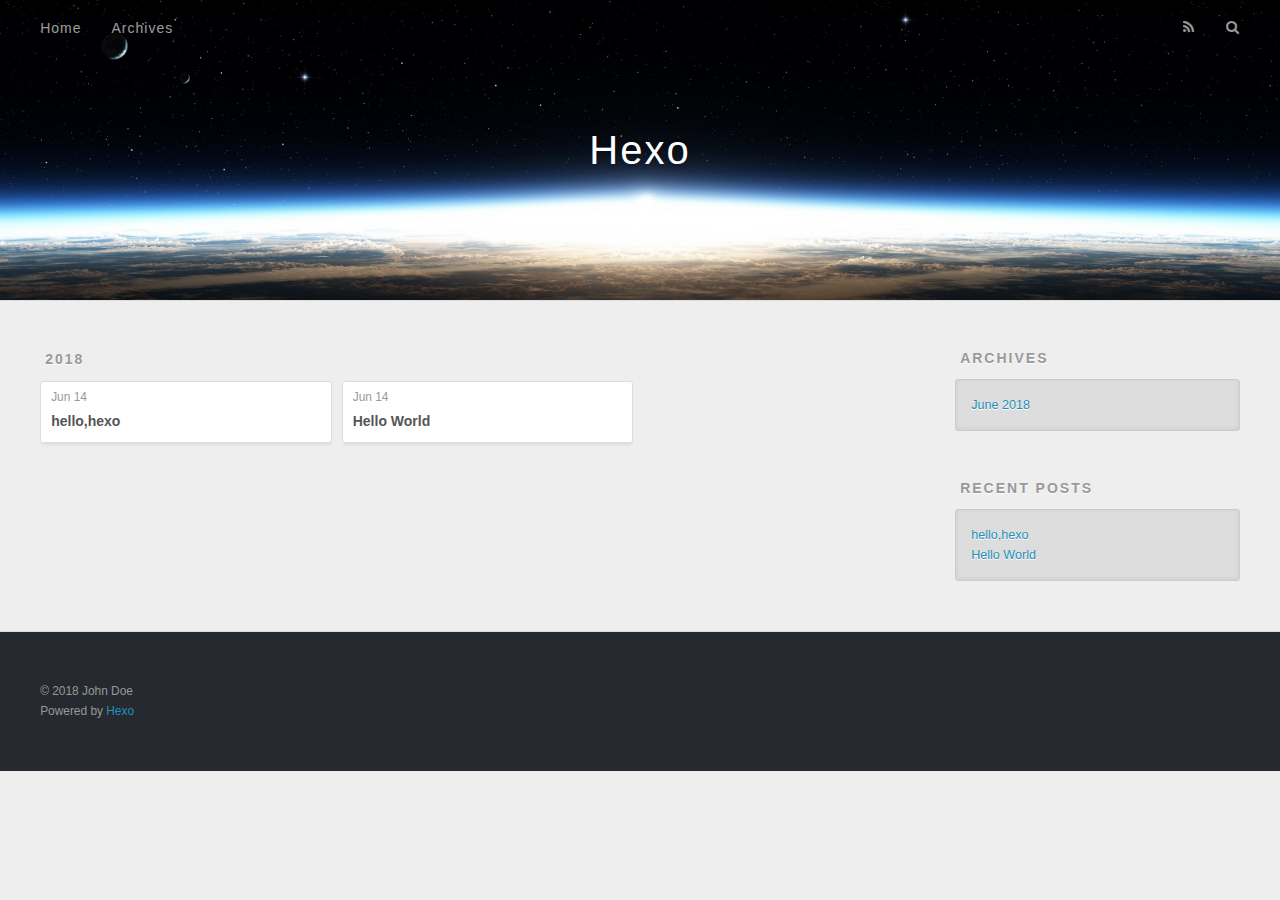
==== archives/2018/index.html @ f81c60d2 "Site updated: 2018-06-14 16:53:23" ====
<!DOCTYPE html>
<html>
<head>
  <meta charset="utf-8">
  

  
  <title>Archives: 2018 | Hexo</title>
  <meta name="viewport" content="width=device-width, initial-scale=1, maximum-scale=1">
  <meta property="og:type" content="website">
<meta property="og:title" content="Hexo">
<meta property="og:url" content="http://yoursite.com/archives/2018/index.html">
<meta property="og:site_name" content="Hexo">
<meta property="og:locale" content="default">
<meta name="twitter:card" content="summary">
<meta name="twitter:title" content="Hexo">
  
    <link rel="alternate" href="/atom.xml" title="Hexo" type="application/atom+xml">
  
  
    <link rel="icon" href="/favicon.png">
  
  
    <link href="//fonts.googleapis.com/css?family=Source+Code+Pro" rel="stylesheet" type="text/css">
  
  <link rel="stylesheet" href="/css/style.css">
</head>

<body>
  <div id="container">
    <div id="wrap">
      <header id="header">
  <div id="banner"></div>
  <div id="header-outer" class="outer">
    <div id="header-title" class="inner">
      <h1 id="logo-wrap">
        <a href="/" id="logo">Hexo</a>
      </h1>
      
    </div>
    <div id="header-inner" class="inner">
      <nav id="main-nav">
        <a id="main-nav-toggle" class="nav-icon"></a>
        
          <a class="main-nav-link" href="/">Home</a>
        
          <a class="main-nav-link" href="/archives">Archives</a>
        
      </nav>
      <nav id="sub-nav">
        
          <a id="nav-rss-link" class="nav-icon" href="/atom.xml" title="RSS Feed"></a>
        
        <a id="nav-search-btn" class="nav-icon" title="Search"></a>
      </nav>
      <div id="search-form-wrap">
        <form action="//google.com/search" method="get" accept-charset="UTF-8" class="search-form"><input type="search" name="q" class="search-form-input" placeholder="Search"><button type="submit" class="search-form-submit">&#xF002;</button><input type="hidden" name="sitesearch" value="http://yoursite.com"></form>
      </div>
    </div>
  </div>
</header>
      <div class="outer">
        <section id="main">
  
  
    
    
      
      
      <section class="archives-wrap">
        <div class="archive-year-wrap">
          <a href="/archives/2018" class="archive-year">2018</a>
        </div>
        <div class="archives">
    
    <article class="archive-article archive-type-post">
  <div class="archive-article-inner">
    <header class="archive-article-header">
      <a href="/2018/06/14/hello-hexo/" class="archive-article-date">
  <time datetime="2018-06-14T08:49:37.000Z" itemprop="datePublished">Jun 14</time>
</a>
      
  
    <h1 itemprop="name">
      <a class="archive-article-title" href="/2018/06/14/hello-hexo/">hello,hexo</a>
    </h1>
  

    </header>
  </div>
</article>
  
    
    
    <article class="archive-article archive-type-post">
  <div class="archive-article-inner">
    <header class="archive-article-header">
      <a href="/2018/06/14/hello-world/" class="archive-article-date">
  <time datetime="2018-06-14T08:07:04.316Z" itemprop="datePublished">Jun 14</time>
</a>
      
  
    <h1 itemprop="name">
      <a class="archive-article-title" href="/2018/06/14/hello-world/">Hello World</a>
    </h1>
  

    </header>
  </div>
</article>
  
  
    </div></section>
  


</section>
        
          <aside id="sidebar">
  
    

  
    

  
    
  
    
  <div class="widget-wrap">
    <h3 class="widget-title">Archives</h3>
    <div class="widget">
      <ul class="archive-list"><li class="archive-list-item"><a class="archive-list-link" href="/archives/2018/06/">June 2018</a></li></ul>
    </div>
  </div>


  
    
  <div class="widget-wrap">
    <h3 class="widget-title">Recent Posts</h3>
    <div class="widget">
      <ul>
        
          <li>
            <a href="/2018/06/14/hello-hexo/">hello,hexo</a>
          </li>
        
          <li>
            <a href="/2018/06/14/hello-world/">Hello World</a>
          </li>
        
      </ul>
    </div>
  </div>

  
</aside>
        
      </div>
      <footer id="footer">
  
  <div class="outer">
    <div id="footer-info" class="inner">
      &copy; 2018 John Doe<br>
      Powered by <a href="http://hexo.io/" target="_blank">Hexo</a>
    </div>
  </div>
</footer>
    </div>
    <nav id="mobile-nav">
  
    <a href="/" class="mobile-nav-link">Home</a>
  
    <a href="/archives" class="mobile-nav-link">Archives</a>
  
</nav>
    

<script src="//ajax.googleapis.com/ajax/libs/jquery/2.0.3/jquery.min.js"></script>


  <link rel="stylesheet" href="/fancybox/jquery.fancybox.css">
  <script src="/fancybox/jquery.fancybox.pack.js"></script>


<script src="/js/script.js"></script>



  </div>
</body>
</html>
---- css/style.css ----
body {
  width: 100%;
}
body:before,
body:after {
  content: "";
  display: table;
}
body:after {
  clear: both;
}
html,
body,
div,
span,
applet,
object,
iframe,
h1,
h2,
h3,
h4,
h5,
h6,
p,
blockquote,
pre,
a,
abbr,
acronym,
address,
big,
cite,
code,
del,
dfn,
em,
img,
ins,
kbd,
q,
s,
samp,
small,
strike,
strong,
sub,
sup,
tt,
var,
dl,
dt,
dd,
ol,
ul,
li,
fieldset,
form,
label,
legend,
table,
caption,
tbody,
tfoot,
thead,
tr,
th,
td {
  margin: 0;
  padding: 0;
  border: 0;
  outline: 0;
  font-weight: inherit;
  font-style: inherit;
  font-family: inherit;
  font-size: 100%;
  vertical-align: baseline;
}
body {
  line-height: 1;
  color: #000;
  background: #fff;
}
ol,
ul {
  list-style: none;
}
table {
  border-collapse: separate;
  border-spacing: 0;
  vertical-align: middle;
}
caption,
th,
td {
  text-align: left;
  font-weight: normal;
  vertical-align: middle;
}
a img {
  border: none;
}
input,
button {
  margin: 0;
  padding: 0;
}
input::-moz-focus-inner,
button::-moz-focus-inner {
  border: 0;
  padding: 0;
}
@font-face {
  font-family: FontAwesome;
  font-style: normal;
  font-weight: normal;
  src: url("fonts/fontawesome-webfont.eot?v=#4.0.3");
  src: url("fonts/fontawesome-webfont.eot?#iefix&v=#4.0.3") format("embedded-opentype"), url("fonts/fontawesome-webfont.woff?v=#4.0.3") format("woff"), url("fonts/fontawesome-webfont.ttf?v=#4.0.3") format("truetype"), url("fonts/fontawesome-webfont.svg#fontawesomeregular?v=#4.0.3") format("svg");
}
html,
body,
#container {
  height: 100%;
}
body {
  background: #eee;
  font: 14px -apple-system, BlinkMacSystemFont, "Segoe UI", "Roboto", "Oxygen", "Ubuntu", "Cantarell", "Fira Sans", "Droid Sans", "Helvetica Neue", sans-serif;
  -webkit-text-size-adjust: 100%;
}
.outer {
  max-width: 1220px;
  margin: 0 auto;
  padding: 0 20px;
}
.outer:before,
.outer:after {
  content: "";
  display: table;
}
.outer:after {
  clear: both;
}
.inner {
  display: inline;
  float: left;
  width: 98.33333333333333%;
  margin: 0 0.833333333333333%;
}
.left,
.alignleft {
  float: left;
}
.right,
.alignright {
  float: right;
}
.clear {
  clear: both;
}
#container {
  position: relative;
}
.mobile-nav-on {
  overflow: hidden;
}
#wrap {
  height: 100%;
  width: 100%;
  position: absolute;
  top: 0;
  left: 0;
  -webkit-transition: 0.2s ease-out;
  -moz-transition: 0.2s ease-out;
  -ms-transition: 0.2s ease-out;
  transition: 0.2s ease-out;
  z-index: 1;
  background: #eee;
}
.mobile-nav-on #wrap {
  left: 280px;
}
@media screen and (min-width: 768px) {
  #main {
    display: inline;
    float: left;
    width: 73.33333333333333%;
    margin: 0 0.833333333333333%;
  }
}
.article-date,
.article-category-link,
.archive-year,
.widget-title {
  text-decoration: none;
  text-transform: uppercase;
  letter-spacing: 2px;
  color: #999;
  margin-bottom: 1em;
  margin-left: 5px;
  line-height: 1em;
  text-shadow: 0 1px #fff;
  font-weight: bold;
}
.article-inner,
.archive-article-inner {
  background: #fff;
  -webkit-box-shadow: 1px 2px 3px #ddd;
  box-shadow: 1px 2px 3px #ddd;
  border: 1px solid #ddd;
  border-radius: 3px;
}
.article-entry h1,
.widget h1 {
  font-size: 2em;
}
.article-entry h2,
.widget h2 {
  font-size: 1.5em;
}
.article-entry h3,
.widget h3 {
  font-size: 1.3em;
}
.article-entry h4,
.widget h4 {
  font-size: 1.2em;
}
.article-entry h5,
.widget h5 {
  font-size: 1em;
}
.article-entry h6,
.widget h6 {
  font-size: 1em;
  color: #999;
}
.article-entry hr,
.widget hr {
  border: 1px dashed #ddd;
}
.article-entry strong,
.widget strong {
  font-weight: bold;
}
.article-entry em,
.widget em,
.article-entry cite,
.widget cite {
  font-style: italic;
}
.article-entry sup,
.widget sup,
.article-entry sub,
.widget sub {
  font-size: 0.75em;
  line-height: 0;
  position: relative;
  vertical-align: baseline;
}
.article-entry sup,
.widget sup {
  top: -0.5em;
}
.article-entry sub,
.widget sub {
  bottom: -0.2em;
}
.article-entry small,
.widget small {
  font-size: 0.85em;
}
.article-entry acronym,
.widget acronym,
.article-entry abbr,
.widget abbr {
  border-bottom: 1px dotted;
}
.article-entry ul,
.widget ul,
.article-entry ol,
.widget ol,
.article-entry dl,
.widget dl {
  margin: 0 20px;
  line-height: 1.6em;
}
.article-entry ul ul,
.widget ul ul,
.article-entry ol ul,
.widget ol ul,
.article-entry ul ol,
.widget ul ol,
.article-entry ol ol,
.widget ol ol {
  margin-top: 0;
  margin-bottom: 0;
}
.article-entry ul,
.widget ul {
  list-style: disc;
}
.article-entry ol,
.widget ol {
  list-style: decimal;
}
.article-entry dt,
.widget dt {
  font-weight: bold;
}
#header {
  height: 300px;
  position: relative;
  border-bottom: 1px solid #ddd;
}
#header:before,
#header:after {
  content: "";
  position: absolute;
  left: 0;
  right: 0;
  height: 40px;
}
#header:before {
  top: 0;
  background: -webkit-linear-gradient(rgba(0,0,0,0.2), transparent);
  background: -moz-linear-gradient(rgba(0,0,0,0.2), transparent);
  background: -ms-linear-gradient(rgba(0,0,0,0.2), transparent);
  background: linear-gradient(rgba(0,0,0,0.2), transparent);
}
#header:after {
  bottom: 0;
  background: -webkit-linear-gradient(transparent, rgba(0,0,0,0.2));
  background: -moz-linear-gradient(transparent, rgba(0,0,0,0.2));
  background: -ms-linear-gradient(transparent, rgba(0,0,0,0.2));
  background: linear-gradient(transparent, rgba(0,0,0,0.2));
}
#header-outer {
  height: 100%;
  position: relative;
}
#header-inner {
  position: relative;
  overflow: hidden;
}
#banner {
  position: absolute;
  top: 0;
  left: 0;
  width: 100%;
  height: 100%;
  background: url("images/banner.jpg") center #000;
  -webkit-background-size: cover;
  -moz-background-size: cover;
  background-size: cover;
  z-index: -1;
}
#header-title {
  text-align: center;
  height: 40px;
  position: absolute;
  top: 50%;
  left: 0;
  margin-top: -20px;
}
#logo,
#subtitle {
  text-decoration: none;
  color: #fff;
  font-weight: 300;
  text-shadow: 0 1px 4px rgba(0,0,0,0.3);
}
#logo {
  font-size: 40px;
  line-height: 40px;
  letter-spacing: 2px;
}
#subtitle {
  font-size: 16px;
  line-height: 16px;
  letter-spacing: 1px;
}
#subtitle-wrap {
  margin-top: 16px;
}
#main-nav {
  float: left;
  margin-left: -15px;
}
.nav-icon,
.main-nav-link {
  float: left;
  color: #fff;
  opacity: 0.6;
  text-decoration: none;
  text-shadow: 0 1px rgba(0,0,0,0.2);
  -webkit-transition: opacity 0.2s;
  -moz-transition: opacity 0.2s;
  -ms-transition: opacity 0.2s;
  transition: opacity 0.2s;
  display: block;
  padding: 20px 15px;
}
.nav-icon:hover,
.main-nav-link:hover {
  opacity: 1;
}
.nav-icon {
  font-family: FontAwesome;
  text-align: center;
  font-size: 14px;
  width: 14px;
  height: 14px;
  padding: 20px 15px;
  position: relative;
  cursor: pointer;
}
.main-nav-link {
  font-weight: 300;
  letter-spacing: 1px;
}
@media screen and (max-width: 479px) {
  .main-nav-link {
    display: none;
  }
}
#main-nav-toggle {
  display: none;
}
#main-nav-toggle:before {
  content: "\f0c9";
}
@media screen and (max-width: 479px) {
  #main-nav-toggle {
    display: block;
  }
}
#sub-nav {
  float: right;
  margin-right: -15px;
}
#nav-rss-link:before {
  content: "\f09e";
}
#nav-search-btn:before {
  content: "\f002";
}
#search-form-wrap {
  position: absolute;
  top: 15px;
  width: 150px;
  height: 30px;
  right: -150px;
  opacity: 0;
  -webkit-transition: 0.2s ease-out;
  -moz-transition: 0.2s ease-out;
  -ms-transition: 0.2s ease-out;
  transition: 0.2s ease-out;
}
#search-form-wrap.on {
  opacity: 1;
  right: 0;
}
@media screen and (max-width: 479px) {
  #search-form-wrap {
    width: 100%;
    right: -100%;
  }
}
.search-form {
  position: absolute;
  top: 0;
  left: 0;
  right: 0;
  background: #fff;
  padding: 5px 15px;
  border-radius: 15px;
  -webkit-box-shadow: 0 0 10px rgba(0,0,0,0.3);
  box-shadow: 0 0 10px rgba(0,0,0,0.3);
}
.search-form-input {
  border: none;
  background: none;
  color: #555;
  width: 100%;
  font: 13px -apple-system, BlinkMacSystemFont, "Segoe UI", "Roboto", "Oxygen", "Ubuntu", "Cantarell", "Fira Sans", "Droid Sans", "Helvetica Neue", sans-serif;
  outline: none;
}
.search-form-input::-webkit-search-results-decoration,
.search-form-input::-webkit-search-cancel-button {
  -webkit-appearance: none;
}
.search-form-submit {
  position: absolute;
  top: 50%;
  right: 10px;
  margin-top: -7px;
  font: 13px FontAwesome;
  border: none;
  background: none;
  color: #bbb;
  cursor: pointer;
}
.search-form-submit:hover,
.search-form-submit:focus {
  color: #777;
}
.article {
  margin: 50px 0;
}
.article-inner {
  overflow: hidden;
}
.article-meta:before,
.article-meta:after {
  content: "";
  display: table;
}
.article-meta:after {
  clear: both;
}
.article-date {
  float: left;
}
.article-category {
  float: left;
  line-height: 1em;
  color: #ccc;
  text-shadow: 0 1px #fff;
  margin-left: 8px;
}
.article-category:before {
  content: "\2022";
}
.article-category-link {
  margin: 0 12px 1em;
}
.article-header {
  padding: 20px 20px 0;
}
.article-title {
  text-decoration: none;
  font-size: 2em;
  font-weight: bold;
  color: #555;
  line-height: 1.1em;
  -webkit-transition: color 0.2s;
  -moz-transition: color 0.2s;
  -ms-transition: color 0.2s;
  transition: color 0.2s;
}
a.article-title:hover {
  color: #258fb8;
}
.article-entry {
  color: #555;
  padding: 0 20px;
}
.article-entry:before,
.article-entry:after {
  content: "";
  display: table;
}
.article-entry:after {
  clear: both;
}
.article-entry p,
.article-entry table {
  line-height: 1.6em;
  margin: 1.6em 0;
}
.article-entry h1,
.article-entry h2,
.article-entry h3,
.article-entry h4,
.article-entry h5,
.article-entry h6 {
  font-weight: bold;
}
.article-entry h1,
.article-entry h2,
.article-entry h3,
.article-entry h4,
.article-entry h5,
.article-entry h6 {
  line-height: 1.1em;
  margin: 1.1em 0;
}
.article-entry a {
  color: #258fb8;
  text-decoration: none;
}
.article-entry a:hover {
  text-decoration: underline;
}
.article-entry ul,
.article-entry ol,
.article-entry dl {
  margin-top: 1.6em;
  margin-bottom: 1.6em;
}
.article-entry img,
.article-entry video {
  max-width: 100%;
  height: auto;
  display: block;
  margin: auto;
}
.article-entry iframe {
  border: none;
}
.article-entry table {
  width: 100%;
  border-collapse: collapse;
  border-spacing: 0;
}
.article-entry th {
  font-weight: bold;
  border-bottom: 3px solid #ddd;
  padding-bottom: 0.5em;
}
.article-entry td {
  border-bottom: 1px solid #ddd;
  padding: 10px 0;
}
.article-entry blockquote {
  font-family: Georgia, "Times New Roman", serif;
  font-size: 1.4em;
  margin: 1.6em 20px;
  text-align: center;
}
.article-entry blockquote footer {
  font-size: 14px;
  margin: 1.6em 0;
  font-family: -apple-system, BlinkMacSystemFont, "Segoe UI", "Roboto", "Oxygen", "Ubuntu", "Cantarell", "Fira Sans", "Droid Sans", "Helvetica Neue", sans-serif;
}
.article-entry blockquote footer cite:before {
  content: "—";
  padding: 0 0.5em;
}
.article-entry .pullquote {
  text-align: left;
  width: 45%;
  margin: 0;
}
.article-entry .pullquote.left {
  margin-left: 0.5em;
  margin-right: 1em;
}
.article-entry .pullquote.right {
  margin-right: 0.5em;
  margin-left: 1em;
}
.article-entry .caption {
  color: #999;
  display: block;
  font-size: 0.9em;
  margin-top: 0.5em;
  position: relative;
  text-align: center;
}
.article-entry .video-container {
  position: relative;
  padding-top: 56.25%;
  height: 0;
  overflow: hidden;
}
.article-entry .video-container iframe,
.article-entry .video-container object,
.article-entry .video-container embed {
  position: absolute;
  top: 0;
  left: 0;
  width: 100%;
  height: 100%;
  margin-top: 0;
}
.article-more-link a {
  display: inline-block;
  line-height: 1em;
  padding: 6px 15px;
  border-radius: 15px;
  background: #eee;
  color: #999;
  text-shadow: 0 1px #fff;
  text-decoration: none;
}
.article-more-link a:hover {
  background: #258fb8;
  color: #fff;
  text-decoration: none;
  text-shadow: 0 1px #1e7293;
}
.article-footer {
  font-size: 0.85em;
  line-height: 1.6em;
  border-top: 1px solid #ddd;
  padding-top: 1.6em;
  margin: 0 20px 20px;
}
.article-footer:before,
.article-footer:after {
  content: "";
  display: table;
}
.article-footer:after {
  clear: both;
}
.article-footer a {
  color: #999;
  text-decoration: none;
}
.article-footer a:hover {
  color: #555;
}
.article-tag-list-item {
  float: left;
  margin-right: 10px;
}
.article-tag-list-link:before {
  content: "#";
}
.article-comment-link {
  float: right;
}
.article-comment-link:before {
  content: "\f075";
  font-family: FontAwesome;
  padding-right: 8px;
}
.article-share-link {
  cursor: pointer;
  float: right;
  margin-left: 20px;
}
.article-share-link:before {
  content: "\f064";
  font-family: FontAwesome;
  padding-right: 6px;
}
#article-nav {
  position: relative;
}
#article-nav:before,
#article-nav:after {
  content: "";
  display: table;
}
#article-nav:after {
  clear: both;
}
@media screen and (min-width: 768px) {
  #article-nav {
    margin: 50px 0;
  }
  #article-nav:before {
    width: 8px;
    height: 8px;
    position: absolute;
    top: 50%;
    left: 50%;
    margin-top: -4px;
    margin-left: -4px;
    content: "";
    border-radius: 50%;
    background: #ddd;
    -webkit-box-shadow: 0 1px 2px #fff;
    box-shadow: 0 1px 2px #fff;
  }
}
.article-nav-link-wrap {
  text-decoration: none;
  text-shadow: 0 1px #fff;
  color: #999;
  -webkit-box-sizing: border-box;
  -moz-box-sizing: border-box;
  box-sizing: border-box;
  margin-top: 50px;
  text-align: center;
  display: block;
}
.article-nav-link-wrap:hover {
  color: #555;
}
@media screen and (min-width: 768px) {
  .article-nav-link-wrap {
    width: 50%;
    margin-top: 0;
  }
}
@media screen and (min-width: 768px) {
  #article-nav-newer {
    float: left;
    text-align: right;
    padding-right: 20px;
  }
}
@media screen and (min-width: 768px) {
  #article-nav-older {
    float: right;
    text-align: left;
    padding-left: 20px;
  }
}
.article-nav-caption {
  text-transform: uppercase;
  letter-spacing: 2px;
  color: #ddd;
  line-height: 1em;
  font-weight: bold;
}
#article-nav-newer .article-nav-caption {
  margin-right: -2px;
}
.article-nav-title {
  font-size: 0.85em;
  line-height: 1.6em;
  margin-top: 0.5em;
}
.article-share-box {
  position: absolute;
  display: none;
  background: #fff;
  -webkit-box-shadow: 1px 2px 10px rgba(0,0,0,0.2);
  box-shadow: 1px 2px 10px rgba(0,0,0,0.2);
  border-radius: 3px;
  margin-left: -145px;
  overflow: hidden;
  z-index: 1;
}
.article-share-box.on {
  display: block;
}
.article-share-input {
  width: 100%;
  background: none;
  -webkit-box-sizing: border-box;
  -moz-box-sizing: border-box;
  box-sizing: border-box;
  font: 14px -apple-system, BlinkMacSystemFont, "Segoe UI", "Roboto", "Oxygen", "Ubuntu", "Cantarell", "Fira Sans", "Droid Sans", "Helvetica Neue", sans-serif;
  padding: 0 15px;
  color: #555;
  outline: none;
  border: 1px solid #ddd;
  border-radius: 3px 3px 0 0;
  height: 36px;
  line-height: 36px;
}
.article-share-links {
  background: #eee;
}
.article-share-links:before,
.article-share-links:after {
  content: "";
  display: table;
}
.article-share-links:after {
  clear: both;
}
.article-share-twitter,
.article-share-facebook,
.article-share-pinterest,
.article-share-google {
  width: 50px;
  height: 36px;
  display: block;
  float: left;
  position: relative;
  color: #999;
  text-shadow: 0 1px #fff;
}
.article-share-twitter:before,
.article-share-facebook:before,
.article-share-pinterest:before,
.article-share-google:before {
  font-size: 20px;
  font-family: FontAwesome;
  width: 20px;
  height: 20px;
  position: absolute;
  top: 50%;
  left: 50%;
  margin-top: -10px;
  margin-left: -10px;
  text-align: center;
}
.article-share-twitter:hover,
.article-share-facebook:hover,
.article-share-pinterest:hover,
.article-share-google:hover {
  color: #fff;
}
.article-share-twitter:before {
  content: "\f099";
}
.article-share-twitter:hover {
  background: #00aced;
  text-shadow: 0 1px #008abe;
}
.article-share-facebook:before {
  content: "\f09a";
}
.article-share-facebook:hover {
  background: #3b5998;
  text-shadow: 0 1px #2f477a;
}
.article-share-pinterest:before {
  content: "\f0d2";
}
.article-share-pinterest:hover {
  background: #cb2027;
  text-shadow: 0 1px #a21a1f;
}
.article-share-google:before {
  content: "\f0d5";
}
.article-share-google:hover {
  background: #dd4b39;
  text-shadow: 0 1px #be3221;
}
.article-gallery {
  background: #000;
  position: relative;
}
.article-gallery-photos {
  position: relative;
  overflow: hidden;
}
.article-gallery-img {
  display: none;
  max-width: 100%;
}
.article-gallery-img:first-child {
  display: block;
}
.article-gallery-img.loaded {
  position: absolute;
  display: block;
}
.article-gallery-img img {
  display: block;
  max-width: 100%;
  margin: 0 auto;
}
#comments {
  background: #fff;
  -webkit-box-shadow: 1px 2px 3px #ddd;
  box-shadow: 1px 2px 3px #ddd;
  padding: 20px;
  border: 1px solid #ddd;
  border-radius: 3px;
  margin: 50px 0;
}
#comments a {
  color: #258fb8;
}
.archives-wrap {
  margin: 50px 0;
}
.archives:before,
.archives:after {
  content: "";
  display: table;
}
.archives:after {
  clear: both;
}
.archive-year-wrap {
  margin-bottom: 1em;
}
.archives {
  -webkit-column-gap: 10px;
  -moz-column-gap: 10px;
  column-gap: 10px;
}
@media screen and (min-width: 480px) and (max-width: 767px) {
  .archives {
    -webkit-column-count: 2;
    -moz-column-count: 2;
    column-count: 2;
  }
}
@media screen and (min-width: 768px) {
  .archives {
    -webkit-column-count: 3;
    -moz-column-count: 3;
    column-count: 3;
  }
}
.archive-article {
  -webkit-column-break-inside: avoid;
  page-break-inside: avoid;
  overflow: hidden;
  break-inside: avoid-column;
}
.archive-article-inner {
  padding: 10px;
  margin-bottom: 15px;
}
.archive-article-title {
  text-decoration: none;
  font-weight: bold;
  color: #555;
  -webkit-transition: color 0.2s;
  -moz-transition: color 0.2s;
  -ms-transition: color 0.2s;
  transition: color 0.2s;
  line-height: 1.6em;
}
.archive-article-title:hover {
  color: #258fb8;
}
.archive-article-footer {
  margin-top: 1em;
}
.archive-article-date {
  color: #999;
  text-decoration: none;
  font-size: 0.85em;
  line-height: 1em;
  margin-bottom: 0.5em;
  display: block;
}
#page-nav {
  margin: 50px auto;
  background: #fff;
  -webkit-box-shadow: 1px 2px 3px #ddd;
  box-shadow: 1px 2px 3px #ddd;
  border: 1px solid #ddd;
  border-radius: 3px;
  text-align: center;
  color: #999;
  overflow: hidden;
}
#page-nav:before,
#page-nav:after {
  content: "";
  display: table;
}
#page-nav:after {
  clear: both;
}
#page-nav a,
#page-nav span {
  padding: 10px 20px;
  line-height: 1;
  height: 2ex;
}
#page-nav a {
  color: #999;
  text-decoration: none;
}
#page-nav a:hover {
  background: #999;
  color: #fff;
}
#page-nav .prev {
  float: left;
}
#page-nav .next {
  float: right;
}
#page-nav .page-number {
  display: inline-block;
}
@media screen and (max-width: 479px) {
  #page-nav .page-number {
    display: none;
  }
}
#page-nav .current {
  color: #555;
  font-weight: bold;
}
#page-nav .space {
  color: #ddd;
}
#footer {
  background: #262a30;
  padding: 50px 0;
  border-top: 1px solid #ddd;
  color: #999;
}
#footer a {
  color: #258fb8;
  text-decoration: none;
}
#footer a:hover {
  text-decoration: underline;
}
#footer-info {
  line-height: 1.6em;
  font-size: 0.85em;
}
.article-entry pre,
.article-entry .highlight {
  background: #2d2d2d;
  margin: 0 -20px;
  padding: 15px 20px;
  border-style: solid;
  border-color: #ddd;
  border-width: 1px 0;
  overflow: auto;
  color: #ccc;
  line-height: 22.400000000000002px;
}
.article-entry .highlight .gutter pre,
.article-entry .gist .gist-file .gist-data .line-numbers {
  color: #666;
  font-size: 0.85em;
}
.article-entry pre,
.article-entry code {
  font-family: "Source Code Pro", Consolas, Monaco, Menlo, Consolas, monospace;
}
.article-entry code {
  background: #eee;
  text-shadow: 0 1px #fff;
  padding: 0 0.3em;
}
.article-entry pre code {
  background: none;
  text-shadow: none;
  padding: 0;
}
.article-entry .highlight pre {
  border: none;
  margin: 0;
  padding: 0;
}
.article-entry .highlight table {
  margin: 0;
  width: auto;
}
.article-entry .highlight td {
  border: none;
  padding: 0;
}
.article-entry .highlight figcaption {
  font-size: 0.85em;
  color: #999;
  line-height: 1em;
  margin-bottom: 1em;
}
.article-entry .highlight figcaption:before,
.article-entry .highlight figcaption:after {
  content: "";
  display: table;
}
.article-entry .highlight figcaption:after {
  clear: both;
}
.article-entry .highlight figcaption a {
  float: right;
}
.article-entry .highlight .gutter pre {
  text-align: right;
  padding-right: 20px;
}
.article-entry .highlight .line {
  height: 22.400000000000002px;
}
.article-entry .highlight .line.marked {
  background: #515151;
}
.article-entry .gist {
  margin: 0 -20px;
  border-style: solid;
  border-color: #ddd;
  border-width: 1px 0;
  background: #2d2d2d;
  padding: 15px 20px 15px 0;
}
.article-entry .gist .gist-file {
  border: none;
  font-family: "Source Code Pro", Consolas, Monaco, Menlo, Consolas, monospace;
  margin: 0;
}
.article-entry .gist .gist-file .gist-data {
  background: none;
  border: none;
}
.article-entry .gist .gist-file .gist-data .line-numbers {
  background: none;
  border: none;
  padding: 0 20px 0 0;
}
.article-entry .gist .gist-file .gist-data .line-data {
  padding: 0 !important;
}
.article-entry .gist .gist-file .highlight {
  margin: 0;
  padding: 0;
  border: none;
}
.article-entry .gist .gist-file .gist-meta {
  background: #2d2d2d;
  color: #999;
  font: 0.85em -apple-system, BlinkMacSystemFont, "Segoe UI", "Roboto", "Oxygen", "Ubuntu", "Cantarell", "Fira Sans", "Droid Sans", "Helvetica Neue", sans-serif;
  text-shadow: 0 0;
  padding: 0;
  margin-top: 1em;
  margin-left: 20px;
}
.article-entry .gist .gist-file .gist-meta a {
  color: #258fb8;
  font-weight: normal;
}
.article-entry .gist .gist-file .gist-meta a:hover {
  text-decoration: underline;
}
pre .comment,
pre .title {
  color: #999;
}
pre .variable,
pre .attribute,
pre .tag,
pre .regexp,
pre .ruby .constant,
pre .xml .tag .title,
pre .xml .pi,
pre .xml .doctype,
pre .html .doctype,
pre .css .id,
pre .css .class,
pre .css .pseudo {
  color: #f2777a;
}
pre .number,
pre .preprocessor,
pre .built_in,
pre .literal,
pre .params,
pre .constant {
  color: #f99157;
}
pre .class,
pre .ruby .class .title,
pre .css .rules .attribute {
  color: #9c9;
}
pre .string,
pre .value,
pre .inheritance,
pre .header,
pre .ruby .symbol,
pre .xml .cdata {
  color: #9c9;
}
pre .css .hexcolor {
  color: #6cc;
}
pre .function,
pre .python .decorator,
pre .python .title,
pre .ruby .function .title,
pre .ruby .title .keyword,
pre .perl .sub,
pre .javascript .title,
pre .coffeescript .title {
  color: #69c;
}
pre .keyword,
pre .javascript .function {
  color: #c9c;
}
@media screen and (max-width: 479px) {
  #mobile-nav {
    position: absolute;
    top: 0;
    left: 0;
    width: 280px;
    height: 100%;
    background: #191919;
    border-right: 1px solid #fff;
  }
}
@media screen and (max-width: 479px) {
  .mobile-nav-link {
    display: block;
    color: #999;
    text-decoration: none;
    padding: 15px 20px;
    font-weight: bold;
  }
  .mobile-nav-link:hover {
    color: #fff;
  }
}
@media screen and (min-width: 768px) {
  #sidebar {
    display: inline;
    float: left;
    width: 23.333333333333332%;
    margin: 0 0.833333333333333%;
  }
}
.widget-wrap {
  margin: 50px 0;
}
.widget {
  color: #777;
  text-shadow: 0 1px #fff;
  background: #ddd;
  -webkit-box-shadow: 0 -1px 4px #ccc inset;
  box-shadow: 0 -1px 4px #ccc inset;
  border: 1px solid #ccc;
  padding: 15px;
  border-radius: 3px;
}
.widget a {
  color: #258fb8;
  text-decoration: none;
}
.widget a:hover {
  text-decoration: underline;
}
.widget ul ul,
.widget ol ul,
.widget dl ul,
.widget ul ol,
.widget ol ol,
.widget dl ol,
.widget ul dl,
.widget ol dl,
.widget dl dl {
  margin-left: 15px;
  list-style: disc;
}
.widget {
  line-height: 1.6em;
  word-wrap: break-word;
  font-size: 0.9em;
}
.widget ul,
.widget ol {
  list-style: none;
  margin: 0;
}
.widget ul ul,
.widget ol ul,
.widget ul ol,
.widget ol ol {
  margin: 0 20px;
}
.widget ul ul,
.widget ol ul {
  list-style: disc;
}
.widget ul ol,
.widget ol ol {
  list-style: decimal;
}
.category-list-count,
.tag-list-count,
.archive-list-count {
  padding-left: 5px;
  color: #999;
  font-size: 0.85em;
}
.category-list-count:before,
.tag-list-count:before,
.archive-list-count:before {
  content: "(";
}
.category-list-count:after,
.tag-list-count:after,
.archive-list-count:after {
  content: ")";
}
.tagcloud a {
  margin-right: 5px;
  display: inline-block;
}
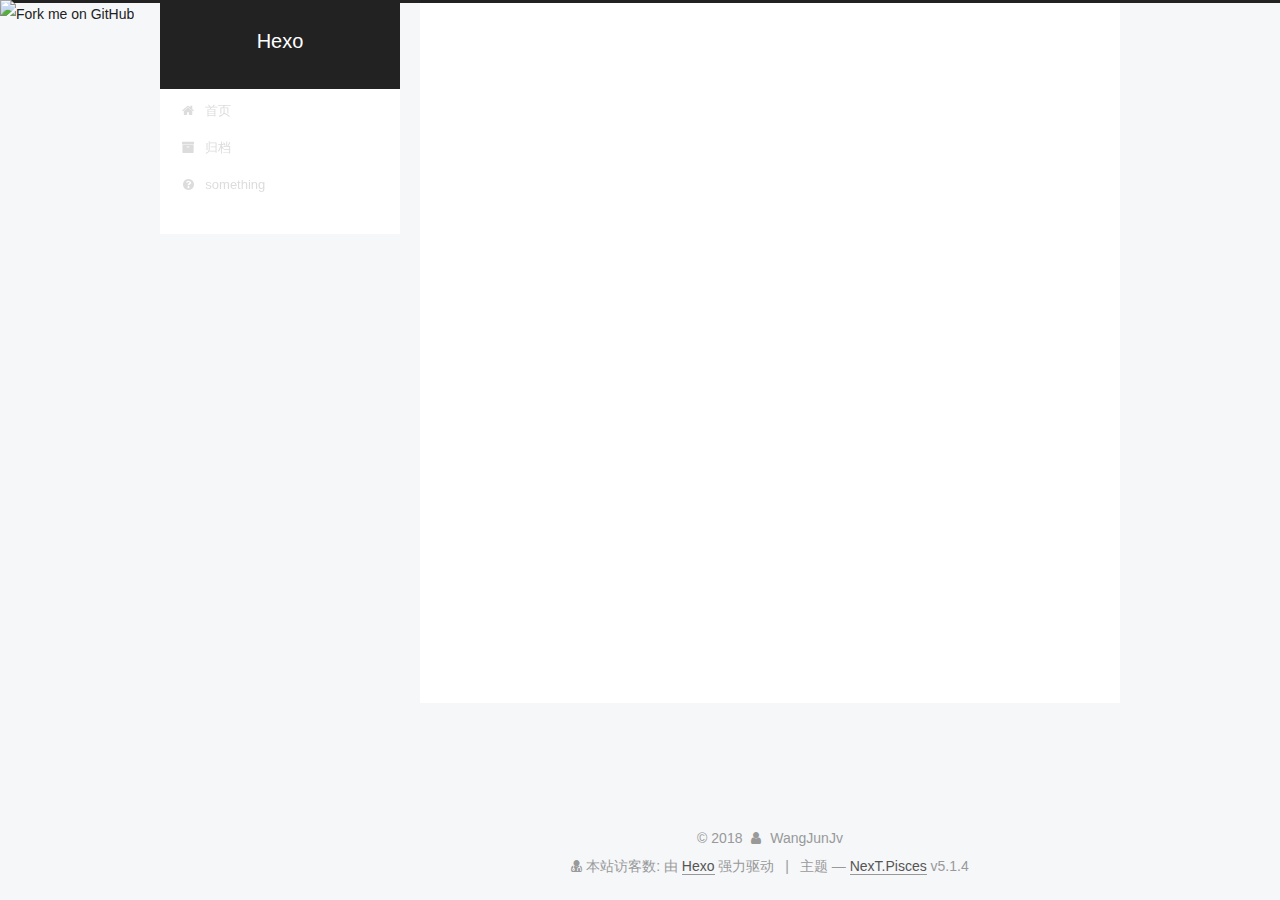
==== commit cb3998da: "Site updated: 2018-06-14 20:08:49" ====
--- a/archives/2018/index.html
+++ b/archives/2018/index.html
@@ -1,193 +1,669 @@
 <!DOCTYPE html>
-<html>
+
+
+
+  
+
+
+<html class="theme-next pisces use-motion" lang="zh-Hans">
 <head>
-  <meta charset="utf-8">
-  
-
-  
-  <title>Archives: 2018 | Hexo</title>
-  <meta name="viewport" content="width=device-width, initial-scale=1, maximum-scale=1">
-  <meta property="og:type" content="website">
+  <meta charset="UTF-8"/>
+<meta http-equiv="X-UA-Compatible" content="IE=edge" />
+<meta name="viewport" content="width=device-width, initial-scale=1, maximum-scale=1"/>
+<meta name="theme-color" content="#222">
+
+
+
+
+
+
+
+
+
+<meta http-equiv="Cache-Control" content="no-transform" />
+<meta http-equiv="Cache-Control" content="no-siteapp" />
+
+
+
+
+
+
+
+
+
+
+
+
+
+
+
+
+  
+  
+  <link href="/lib/fancybox/source/jquery.fancybox.css?v=2.1.5" rel="stylesheet" type="text/css" />
+
+
+
+
+
+
+
+<link href="/lib/font-awesome/css/font-awesome.min.css?v=4.6.2" rel="stylesheet" type="text/css" />
+
+<link href="/css/main.css?v=5.1.4" rel="stylesheet" type="text/css" />
+
+
+  <link rel="apple-touch-icon" sizes="180x180" href="/images/apple-touch-icon-next.png?v=5.1.4">
+
+
+  <link rel="icon" type="image/png" sizes="32x32" href="/images/favicon-32x32-next.png?v=5.1.4">
+
+
+  <link rel="icon" type="image/png" sizes="16x16" href="/images/favicon-16x16-next.png?v=5.1.4">
+
+
+  <link rel="mask-icon" href="/images/logo.svg?v=5.1.4" color="#222">
+
+
+
+
+
+  <meta name="keywords" content="Hexo, NexT" />
+
+
+
+
+
+
+
+
+
+
+<meta property="og:type" content="website">
 <meta property="og:title" content="Hexo">
 <meta property="og:url" content="http://yoursite.com/archives/2018/index.html">
 <meta property="og:site_name" content="Hexo">
-<meta property="og:locale" content="default">
+<meta property="og:locale" content="zh-Hans">
 <meta name="twitter:card" content="summary">
 <meta name="twitter:title" content="Hexo">
-  
-    <link rel="alternate" href="/atom.xml" title="Hexo" type="application/atom+xml">
-  
-  
-    <link rel="icon" href="/favicon.png">
-  
-  
-    <link href="//fonts.googleapis.com/css?family=Source+Code+Pro" rel="stylesheet" type="text/css">
-  
-  <link rel="stylesheet" href="/css/style.css">
+
+
+
+<script type="text/javascript" id="hexo.configurations">
+  var NexT = window.NexT || {};
+  var CONFIG = {
+    root: '/',
+    scheme: 'Pisces',
+    version: '5.1.4',
+    sidebar: {"position":"left","display":"post","offset":12,"b2t":false,"scrollpercent":false,"onmobile":false},
+    fancybox: true,
+    tabs: true,
+    motion: {"enable":true,"async":false,"transition":{"post_block":"fadeIn","post_header":"slideDownIn","post_body":"slideDownIn","coll_header":"slideLeftIn","sidebar":"slideUpIn"}},
+    duoshuo: {
+      userId: '0',
+      author: '博主'
+    },
+    algolia: {
+      applicationID: '',
+      apiKey: '',
+      indexName: '',
+      hits: {"per_page":10},
+      labels: {"input_placeholder":"Search for Posts","hits_empty":"We didn't find any results for the search: ${query}","hits_stats":"${hits} results found in ${time} ms"}
+    }
+  };
+</script>
+
+
+
+  <link rel="canonical" href="http://yoursite.com/archives/2018/"/>
+
+
+
+
+
+  <title>归档 | Hexo</title>
+  
+
+
+
+
+
+
+
+
 </head>
 
-<body>
-  <div id="container">
-    <div id="wrap">
-      <header id="header">
-  <div id="banner"></div>
-  <div id="header-outer" class="outer">
-    <div id="header-title" class="inner">
-      <h1 id="logo-wrap">
-        <a href="/" id="logo">Hexo</a>
-      </h1>
-      
+<body itemscope itemtype="http://schema.org/WebPage" lang="zh-Hans">
+
+  
+  
+    
+  
+
+  <div class="container sidebar-position-left page-archive">
+    <div class="headband"></div>
+    <a href="https://github.com/good-stuey"><img style="position: absolute; top: 0; left: 0; border: 0;" src="https://s3.amazonaws.com/github/ribbons/forkme_left_red_aa0000.png" alt="Fork me on GitHub"></a>
+    <header id="header" class="header" itemscope itemtype="http://schema.org/WPHeader">
+      <div class="header-inner"><div class="site-brand-wrapper">
+  <div class="site-meta ">
+    
+
+    <div class="custom-logo-site-title">
+      <a href="/"  class="brand" rel="start">
+        <span class="logo-line-before"><i></i></span>
+        <span class="site-title">Hexo</span>
+        <span class="logo-line-after"><i></i></span>
+      </a>
     </div>
-    <div id="header-inner" class="inner">
-      <nav id="main-nav">
-        <a id="main-nav-toggle" class="nav-icon"></a>
-        
-          <a class="main-nav-link" href="/">Home</a>
-        
-          <a class="main-nav-link" href="/archives">Archives</a>
-        
-      </nav>
-      <nav id="sub-nav">
-        
-          <a id="nav-rss-link" class="nav-icon" href="/atom.xml" title="RSS Feed"></a>
-        
-        <a id="nav-search-btn" class="nav-icon" title="Search"></a>
-      </nav>
-      <div id="search-form-wrap">
-        <form action="//google.com/search" method="get" accept-charset="UTF-8" class="search-form"><input type="search" name="q" class="search-form-input" placeholder="Search"><button type="submit" class="search-form-submit">&#xF002;</button><input type="hidden" name="sitesearch" value="http://yoursite.com"></form>
+      
+        <p class="site-subtitle"></p>
+      
+  </div>
+
+  <div class="site-nav-toggle">
+    <button>
+      <span class="btn-bar"></span>
+      <span class="btn-bar"></span>
+      <span class="btn-bar"></span>
+    </button>
+  </div>
+</div>
+
+<nav class="site-nav">
+  
+
+  
+    <ul id="menu" class="menu">
+      
+        
+        <li class="menu-item menu-item-home">
+          <a href="/" rel="section">
+            
+              <i class="menu-item-icon fa fa-fw fa-home"></i> <br />
+            
+            首页
+          </a>
+        </li>
+      
+        
+        <li class="menu-item menu-item-archives">
+          <a href="/archives/" rel="section">
+            
+              <i class="menu-item-icon fa fa-fw fa-archive"></i> <br />
+            
+            归档
+          </a>
+        </li>
+      
+        
+        <li class="menu-item menu-item-something">
+          <a href="/something" rel="section">
+            
+              <i class="menu-item-icon fa fa-fw fa-question-circle"></i> <br />
+            
+            something
+          </a>
+        </li>
+      
+
+      
+    </ul>
+  
+
+  
+</nav>
+
+
+
+ </div>
+    </header>
+
+    <main id="main" class="main">
+      <div class="main-inner">
+        <div class="content-wrap">
+          <div id="content" class="content">
+            
+
+  
+  
+  
+  <div class="post-block archive">
+    <div id="posts" class="posts-collapse">
+      <span class="archive-move-on"></span>
+
+      <span class="archive-page-counter">
+        
+        
+        
+          
+        
+        嗯..! 目前共计 3 篇日志。 继续努力。
+      </span>
+
+      
+
+        
+        
+        
+
+        
+          
+          <div class="collection-title">
+            <h1 class="archive-year" id="archive-year-2018">2018</h1>
+          </div>
+        
+        
+
+        
+
+  <article class="post post-type-normal" itemscope itemtype="http://schema.org/Article">
+    <header class="post-header">
+
+      <h2 class="post-title">
+        
+            <a class="post-title-link" href="/2018/06/14/firstBlog/" itemprop="url">
+              
+                <span itemprop="name">firstBlog</span>
+              
+            </a>
+        
+      </h2>
+
+      <div class="post-meta">
+        <time class="post-time" itemprop="dateCreated"
+              datetime="2018-06-14T19:22:24+08:00"
+              content="2018-06-14" >
+          06-14
+        </time>
       </div>
+
+    </header>
+  </article>
+
+
+
+      
+
+        
+        
+        
+
+        
+        
+
+        
+
+  <article class="post post-type-normal" itemscope itemtype="http://schema.org/Article">
+    <header class="post-header">
+
+      <h2 class="post-title">
+        
+            <a class="post-title-link" href="/2018/06/14/hello-hexo/" itemprop="url">
+              
+                <span itemprop="name">hello,hexo</span>
+              
+            </a>
+        
+      </h2>
+
+      <div class="post-meta">
+        <time class="post-time" itemprop="dateCreated"
+              datetime="2018-06-14T16:49:37+08:00"
+              content="2018-06-14" >
+          06-14
+        </time>
+      </div>
+
+    </header>
+  </article>
+
+
+
+      
+
+        
+        
+        
+
+        
+        
+
+        
+
+  <article class="post post-type-normal" itemscope itemtype="http://schema.org/Article">
+    <header class="post-header">
+
+      <h2 class="post-title">
+        
+            <a class="post-title-link" href="/2018/06/14/hello-world/" itemprop="url">
+              
+                <span itemprop="name">Hello World</span>
+              
+            </a>
+        
+      </h2>
+
+      <div class="post-meta">
+        <time class="post-time" itemprop="dateCreated"
+              datetime="2018-06-14T16:07:04+08:00"
+              content="2018-06-14" >
+          06-14
+        </time>
+      </div>
+
+    </header>
+  </article>
+
+
+
+      
+
     </div>
   </div>
-</header>
-      <div class="outer">
-        <section id="main">
-  
-  
-    
-    
-      
-      
-      <section class="archives-wrap">
-        <div class="archive-year-wrap">
-          <a href="/archives/2018" class="archive-year">2018</a>
+  
+  
+  
+
+  
+
+
+
+          </div>
+          
+
+
+          
+
         </div>
-        <div class="archives">
-    
-    <article class="archive-article archive-type-post">
-  <div class="archive-article-inner">
-    <header class="archive-article-header">
-      <a href="/2018/06/14/hello-hexo/" class="archive-article-date">
-  <time datetime="2018-06-14T08:49:37.000Z" itemprop="datePublished">Jun 14</time>
-</a>
-      
-  
-    <h1 itemprop="name">
-      <a class="archive-article-title" href="/2018/06/14/hello-hexo/">hello,hexo</a>
-    </h1>
-  
-
-    </header>
-  </div>
-</article>
-  
-    
-    
-    <article class="archive-article archive-type-post">
-  <div class="archive-article-inner">
-    <header class="archive-article-header">
-      <a href="/2018/06/14/hello-world/" class="archive-article-date">
-  <time datetime="2018-06-14T08:07:04.316Z" itemprop="datePublished">Jun 14</time>
-</a>
-      
-  
-    <h1 itemprop="name">
-      <a class="archive-article-title" href="/2018/06/14/hello-world/">Hello World</a>
-    </h1>
-  
-
-    </header>
-  </div>
-</article>
-  
-  
-    </div></section>
-  
-
-
-</section>
-        
-          <aside id="sidebar">
-  
-    
-
-  
-    
-
-  
-    
-  
-    
-  <div class="widget-wrap">
-    <h3 class="widget-title">Archives</h3>
-    <div class="widget">
-      <ul class="archive-list"><li class="archive-list-item"><a class="archive-list-link" href="/archives/2018/06/">June 2018</a></li></ul>
+        
+          
+  
+  <div class="sidebar-toggle">
+    <div class="sidebar-toggle-line-wrap">
+      <span class="sidebar-toggle-line sidebar-toggle-line-first"></span>
+      <span class="sidebar-toggle-line sidebar-toggle-line-middle"></span>
+      <span class="sidebar-toggle-line sidebar-toggle-line-last"></span>
     </div>
   </div>
 
-
-  
+  <aside id="sidebar" class="sidebar">
     
-  <div class="widget-wrap">
-    <h3 class="widget-title">Recent Posts</h3>
-    <div class="widget">
-      <ul>
-        
-          <li>
-            <a href="/2018/06/14/hello-hexo/">hello,hexo</a>
-          </li>
-        
-          <li>
-            <a href="/2018/06/14/hello-world/">Hello World</a>
-          </li>
-        
-      </ul>
+    <div class="sidebar-inner">
+
+      
+
+      
+
+      <section class="site-overview-wrap sidebar-panel sidebar-panel-active">
+        <div class="site-overview">
+          <div class="site-author motion-element" itemprop="author" itemscope itemtype="http://schema.org/Person">
+            
+              <img class="site-author-image" itemprop="image"
+                src="/images/avatar.gif"
+                alt="WangJunJv" />
+            
+              <p class="site-author-name" itemprop="name">WangJunJv</p>
+              <p class="site-description motion-element" itemprop="description"></p>
+          </div>
+
+          <nav class="site-state motion-element">
+
+            
+              <div class="site-state-item site-state-posts">
+              
+                <a href="/archives/">
+              
+                  <span class="site-state-item-count">3</span>
+                  <span class="site-state-item-name">日志</span>
+                </a>
+              </div>
+            
+
+            
+              
+              
+              <div class="site-state-item site-state-categories">
+                
+                  <span class="site-state-item-count">1</span>
+                  <span class="site-state-item-name">分类</span>
+                
+              </div>
+            
+
+            
+              
+              
+              <div class="site-state-item site-state-tags">
+                <a href="/tags/index.html">
+                  <span class="site-state-item-count">4</span>
+                  <span class="site-state-item-name">标签</span>
+                </a>
+              </div>
+            
+
+          </nav>
+
+          
+
+          
+
+          
+          
+
+          
+          
+
+          
+
+        </div>
+      </section>
+
+      
+
+      
+
     </div>
+  </aside>
+
+
+        
+      </div>
+    </main>
+
+    <footer id="footer" class="footer">
+      <div class="footer-inner">
+        <script async src="https://dn-lbstatics.qbox.me/busuanzi/2.3/busuanzi.pure.mini.js"></script>
+<div class="copyright">&copy; <span itemprop="copyrightYear">2018</span>
+  <span class="with-love">
+    <i class="fa fa-user"></i>
+  </span>
+  <span class="author" itemprop="copyrightHolder">WangJunJv</span>
+
+  
+</div>
+<div class="powered-by">
+<i class="fa fa-user-md"></i><span id="busuanzi_container_site_uv">
+  本站访客数:<span id="busuanzi_value_site_uv"></span>
+</span>
+</div>
+
+  <div class="powered-by">由 <a class="theme-link" target="_blank" href="https://hexo.io">Hexo</a> 强力驱动</div>
+
+
+
+  <span class="post-meta-divider">|</span>
+
+
+
+  <div class="theme-info">主题 &mdash; <a class="theme-link" target="_blank" href="https://github.com/iissnan/hexo-theme-next">NexT.Pisces</a> v5.1.4</div>
+
+
+
+
+        
+
+
+
+
+
+
+
+        
+      </div>
+    </footer>
+
+    
+      <div class="back-to-top">
+        <i class="fa fa-arrow-up"></i>
+        
+      </div>
+    
+
+    
+
   </div>
 
   
-</aside>
-        
-      </div>
-      <footer id="footer">
-  
-  <div class="outer">
-    <div id="footer-info" class="inner">
-      &copy; 2018 John Doe<br>
-      Powered by <a href="http://hexo.io/" target="_blank">Hexo</a>
-    </div>
-  </div>
-</footer>
-    </div>
-    <nav id="mobile-nav">
-  
-    <a href="/" class="mobile-nav-link">Home</a>
-  
-    <a href="/archives" class="mobile-nav-link">Archives</a>
-  
-</nav>
-    
-
-<script src="//ajax.googleapis.com/ajax/libs/jquery/2.0.3/jquery.min.js"></script>
-
-
-  <link rel="stylesheet" href="/fancybox/jquery.fancybox.css">
-  <script src="/fancybox/jquery.fancybox.pack.js"></script>
-
-
-<script src="/js/script.js"></script>
-
-
-
-  </div>
+
+<script type="text/javascript">
+  if (Object.prototype.toString.call(window.Promise) !== '[object Function]') {
+    window.Promise = null;
+  }
+</script>
+
+
+
+
+
+
+
+
+
+  
+
+
+
+
+
+
+
+
+
+
+
+
+  
+  
+    <script type="text/javascript" src="/lib/jquery/index.js?v=2.1.3"></script>
+  
+
+  
+  
+    <script type="text/javascript" src="/lib/fastclick/lib/fastclick.min.js?v=1.0.6"></script>
+  
+
+  
+  
+    <script type="text/javascript" src="/lib/jquery_lazyload/jquery.lazyload.js?v=1.9.7"></script>
+  
+
+  
+  
+    <script type="text/javascript" src="/lib/velocity/velocity.min.js?v=1.2.1"></script>
+  
+
+  
+  
+    <script type="text/javascript" src="/lib/velocity/velocity.ui.min.js?v=1.2.1"></script>
+  
+
+  
+  
+    <script type="text/javascript" src="/lib/fancybox/source/jquery.fancybox.pack.js?v=2.1.5"></script>
+  
+
+
+  
+
+
+  <script type="text/javascript" src="/js/src/utils.js?v=5.1.4"></script>
+
+  <script type="text/javascript" src="/js/src/motion.js?v=5.1.4"></script>
+
+
+
+  
+  
+
+
+  <script type="text/javascript" src="/js/src/affix.js?v=5.1.4"></script>
+
+  <script type="text/javascript" src="/js/src/schemes/pisces.js?v=5.1.4"></script>
+
+
+
+  
+
+  
+
+
+  <script type="text/javascript" src="/js/src/bootstrap.js?v=5.1.4"></script>
+
+
+
+  
+
+
+  
+
+
+
+
+	
+
+
+
+
+
+  
+
+
+
+
+
+  
+
+
+
+
+
+
+
+
+
+
+
+
+  
+
+
+
+
+
+  
+
+  
+
+  
+
+  
+  
+
+  
+
+  
+
+  
+
 </body>
-</html>+</html>
--- a/css/main.css
+++ b/css/main.css
@@ -0,0 +1,2993 @@
+/* normalize.css v3.0.2 | MIT License | git.io/normalize */
+html {
+  font-family: sans-serif; /* 1 */
+  -ms-text-size-adjust: 100%; /* 2 */
+  -webkit-text-size-adjust: 100%; /* 2 */
+}
+body {
+  margin: 0;
+}
+article,
+aside,
+details,
+figcaption,
+figure,
+footer,
+header,
+hgroup,
+main,
+menu,
+nav,
+section,
+summary {
+  display: block;
+}
+audio,
+canvas,
+progress,
+video {
+  display: inline-block; /* 1 */
+  vertical-align: baseline; /* 2 */
+}
+audio:not([controls]) {
+  display: none;
+  height: 0;
+}
+[hidden],
+template {
+  display: none;
+}
+a {
+  background-color: transparent;
+}
+a:active,
+a:hover {
+  outline: 0;
+}
+abbr[title] {
+  border-bottom: 1px dotted;
+}
+b,
+strong {
+  font-weight: bold;
+}
+dfn {
+  font-style: italic;
+}
+h1 {
+  font-size: 2em;
+  margin: 0.67em 0;
+}
+mark {
+  background: #ff0;
+  color: #000;
+}
+small {
+  font-size: 80%;
+}
+sub,
+sup {
+  font-size: 75%;
+  line-height: 0;
+  position: relative;
+  vertical-align: baseline;
+}
+sup {
+  top: -0.5em;
+}
+sub {
+  bottom: -0.25em;
+}
+img {
+  border: 0;
+}
+svg:not(:root) {
+  overflow: hidden;
+}
+figure {
+  margin: 1em 40px;
+}
+hr {
+  -moz-box-sizing: content-box;
+  box-sizing: content-box;
+  height: 0;
+}
+pre {
+  overflow: auto;
+}
+code,
+kbd,
+pre,
+samp {
+  font-family: monospace, monospace;
+  font-size: 1em;
+}
+button,
+input,
+optgroup,
+select,
+textarea {
+  color: inherit; /* 1 */
+  font: inherit; /* 2 */
+  margin: 0; /* 3 */
+}
+button {
+  overflow: visible;
+}
+button,
+select {
+  text-transform: none;
+}
+button,
+html input[type="button"],
+input[type="reset"],
+input[type="submit"] {
+  -webkit-appearance: button; /* 2 */
+  cursor: pointer; /* 3 */
+}
+button[disabled],
+html input[disabled] {
+  cursor: default;
+}
+button::-moz-focus-inner,
+input::-moz-focus-inner {
+  border: 0;
+  padding: 0;
+}
+input {
+  line-height: normal;
+}
+input[type="checkbox"],
+input[type="radio"] {
+  box-sizing: border-box; /* 1 */
+  padding: 0; /* 2 */
+}
+input[type="number"]::-webkit-inner-spin-button,
+input[type="number"]::-webkit-outer-spin-button {
+  height: auto;
+}
+input[type="search"] {
+  -webkit-appearance: textfield; /* 1 */
+  -moz-box-sizing: content-box;
+  -webkit-box-sizing: content-box; /* 2 */
+  box-sizing: content-box;
+}
+input[type="search"]::-webkit-search-cancel-button,
+input[type="search"]::-webkit-search-decoration {
+  -webkit-appearance: none;
+}
+fieldset {
+  border: 1px solid #c0c0c0;
+  margin: 0 2px;
+  padding: 0.35em 0.625em 0.75em;
+}
+legend {
+  border: 0; /* 1 */
+  padding: 0; /* 2 */
+}
+textarea {
+  overflow: auto;
+}
+optgroup {
+  font-weight: bold;
+}
+table {
+  border-collapse: collapse;
+  border-spacing: 0;
+}
+td,
+th {
+  padding: 0;
+}
+::selection {
+  background: #262a30;
+  color: #fff;
+}
+body {
+  position: relative;
+  font-family: 'Lato', "PingFang SC", "Microsoft YaHei", sans-serif;
+  font-size: 14px;
+  line-height: 2;
+  color: #555;
+  background: #f5f7f9;
+}
+@media (max-width: 767px) {
+  body {
+    padding-right: 0 !important;
+  }
+}
+@media (min-width: 768px) and (max-width: 991px) {
+  body {
+    padding-right: 0 !important;
+  }
+}
+@media (min-width: 1600px) {
+  body {
+    font-size: 16px;
+  }
+}
+h1,
+h2,
+h3,
+h4,
+h5,
+h6 {
+  margin: 0;
+  padding: 0;
+  font-weight: bold;
+  line-height: 1.5;
+  font-family: 'Lato', "PingFang SC", "Microsoft YaHei", sans-serif;
+}
+h2,
+h3,
+h4,
+h5,
+h6 {
+  margin: 20px 0 15px;
+}
+h1 {
+  font-size: 22px;
+}
+@media (max-width: 767px) {
+  h1 {
+    font-size: 18px;
+  }
+}
+h2 {
+  font-size: 20px;
+}
+@media (max-width: 767px) {
+  h2 {
+    font-size: 16px;
+  }
+}
+h3 {
+  font-size: 18px;
+}
+@media (max-width: 767px) {
+  h3 {
+    font-size: 14px;
+  }
+}
+h4 {
+  font-size: 16px;
+}
+@media (max-width: 767px) {
+  h4 {
+    font-size: 12px;
+  }
+}
+h5 {
+  font-size: 14px;
+}
+@media (max-width: 767px) {
+  h5 {
+    font-size: 10px;
+  }
+}
+h6 {
+  font-size: 12px;
+}
+@media (max-width: 767px) {
+  h6 {
+    font-size: 8px;
+  }
+}
+p {
+  margin: 0 0 20px 0;
+}
+a {
+  color: #555;
+  text-decoration: none;
+  outline: none;
+  border-bottom: 1px solid #999;
+  word-wrap: break-word;
+}
+a:hover {
+  color: #222;
+  border-bottom-color: #222;
+}
+blockquote {
+  margin: 0;
+  padding: 0;
+}
+img {
+  display: block;
+  margin: auto;
+  max-width: 100%;
+  height: auto;
+}
+hr {
+  margin: 40px 0;
+  height: 3px;
+  border: none;
+  background-color: #ddd;
+  background-image: repeating-linear-gradient(-45deg, #fff, #fff 4px, transparent 4px, transparent 8px);
+}
+blockquote {
+  padding: 0 15px;
+  color: #666;
+  border-left: 4px solid #ddd;
+}
+blockquote cite::before {
+  content: "-";
+  padding: 0 5px;
+}
+dt {
+  font-weight: 700;
+}
+dd {
+  margin: 0;
+  padding: 0;
+}
+kbd {
+  border: 1px solid #ccc;
+  border-radius: 0.2em;
+  box-shadow: 0.1em 0.1em 0.2em rgba(0,0,0,0.1);
+  background-color: #f9f9f9;
+  font-family: inherit;
+  background-image: -webkit-linear-gradient(top, #eee, #fff, #eee);
+  padding: 0.1em 0.3em;
+  white-space: nowrap;
+}
+.text-left {
+  text-align: left;
+}
+.text-center {
+  text-align: center;
+}
+.text-right {
+  text-align: right;
+}
+.text-justify {
+  text-align: justify;
+}
+.text-nowrap {
+  white-space: nowrap;
+}
+.text-lowercase {
+  text-transform: lowercase;
+}
+.text-uppercase {
+  text-transform: uppercase;
+}
+.text-capitalize {
+  text-transform: capitalize;
+}
+.center-block {
+  display: block;
+  margin-left: auto;
+  margin-right: auto;
+}
+.clearfix:before,
+.clearfix:after {
+  content: " ";
+  display: table;
+}
+.clearfix:after {
+  clear: both;
+}
+.pullquote {
+  width: 45%;
+}
+.pullquote.left {
+  float: left;
+  margin-left: 5px;
+  margin-right: 10px;
+}
+.pullquote.right {
+  float: right;
+  margin-left: 10px;
+  margin-right: 5px;
+}
+.affix.affix.affix {
+  position: fixed;
+}
+.translation {
+  margin-top: -20px;
+  font-size: 14px;
+  color: #999;
+}
+.scrollbar-measure {
+  width: 100px;
+  height: 100px;
+  overflow: scroll;
+  position: absolute;
+  top: -9999px;
+}
+.use-motion .motion-element {
+  opacity: 0;
+}
+table {
+  margin: 20px 0;
+  width: 100%;
+  border-collapse: collapse;
+  border-spacing: 0;
+  border: 1px solid #ddd;
+  font-size: 14px;
+  table-layout: fixed;
+  word-wrap: break-all;
+}
+table>tbody>tr:nth-of-type(odd) {
+  background-color: #f9f9f9;
+}
+table>tbody>tr:hover {
+  background-color: #f5f5f5;
+}
+caption,
+th,
+td {
+  padding: 8px;
+  text-align: left;
+  vertical-align: middle;
+  font-weight: normal;
+}
+th,
+td {
+  border-bottom: 3px solid #ddd;
+  border-right: 1px solid #eee;
+}
+th {
+  padding-bottom: 10px;
+  font-weight: 700;
+}
+td {
+  border-bottom-width: 1px;
+}
+html,
+body {
+  height: 100%;
+}
+.container {
+  position: relative;
+  min-height: 100%;
+}
+.header-inner {
+  margin: 0 auto;
+  padding: 100px 0 70px;
+  width: 700px;
+}
+@media (min-width: 1600px) {
+  .container .header-inner {
+    width: 900px;
+  }
+}
+.main {
+  padding-bottom: 150px;
+}
+.main-inner {
+  margin: 0 auto;
+  width: 700px;
+}
+@media (min-width: 1600px) {
+  .container .main-inner {
+    width: 900px;
+  }
+}
+.footer {
+  position: absolute;
+  left: 0;
+  bottom: 0;
+  width: 100%;
+  min-height: 50px;
+}
+.footer-inner {
+  box-sizing: border-box;
+  margin: 20px auto;
+  width: 700px;
+}
+@media (min-width: 1600px) {
+  .container .footer-inner {
+    width: 900px;
+  }
+}
+pre,
+.highlight {
+  overflow: auto;
+  margin: 20px 0;
+  padding: 0;
+  font-size: 13px;
+  color: #c5c8c6;
+  background: #1d1f21;
+  line-height: 1.6;
+}
+pre,
+code {
+  font-family: consolas, Menlo, "PingFang SC", "Microsoft YaHei", monospace;
+}
+code {
+  padding: 2px 4px;
+  word-wrap: break-word;
+  color: #555;
+  background: #eee;
+  border-radius: 3px;
+  font-size: 13px;
+}
+pre {
+  padding: 10px;
+}
+pre code {
+  padding: 0;
+  color: #c5c8c6;
+  background: none;
+  text-shadow: none;
+}
+.highlight {
+  border-radius: 1px;
+}
+.highlight pre {
+  border: none;
+  margin: 0;
+  padding: 10px 0;
+}
+.highlight table {
+  margin: 0;
+  width: auto;
+  border: none;
+}
+.highlight td {
+  border: none;
+  padding: 0;
+}
+.highlight figcaption {
+  font-size: 1em;
+  color: #c5c8c6;
+  line-height: 1em;
+  margin-bottom: 1em;
+}
+.highlight figcaption:before,
+.highlight figcaption:after {
+  content: " ";
+  display: table;
+}
+.highlight figcaption:after {
+  clear: both;
+}
+.highlight figcaption a {
+  float: right;
+  color: #c5c8c6;
+}
+.highlight figcaption a:hover {
+  border-bottom-color: #c5c8c6;
+}
+.highlight .gutter pre {
+  padding-left: 10px;
+  padding-right: 10px;
+  color: #888f96;
+  text-align: right;
+  background-color: #000;
+}
+.highlight .code pre {
+  width: 100%;
+  padding-left: 10px;
+  padding-right: 10px;
+  background-color: #1d1f21;
+}
+.highlight .line {
+  height: 20px;
+}
+.gutter {
+  -webkit-user-select: none;
+  -moz-user-select: none;
+  -ms-user-select: none;
+  user-select: none;
+}
+.gist table {
+  width: auto;
+}
+.gist table td {
+  border: none;
+}
+pre .deletion {
+  background: #008000;
+}
+pre .addition {
+  background: #800000;
+}
+pre .meta {
+  color: #b294bb;
+}
+pre .comment {
+  color: #969896;
+}
+pre .variable,
+pre .attribute,
+pre .tag,
+pre .regexp,
+pre .ruby .constant,
+pre .xml .tag .title,
+pre .xml .pi,
+pre .xml .doctype,
+pre .html .doctype,
+pre .css .id,
+pre .css .class,
+pre .css .pseudo {
+  color: #c66;
+}
+pre .number,
+pre .preprocessor,
+pre .built_in,
+pre .literal,
+pre .params,
+pre .constant,
+pre .command {
+  color: #de935f;
+}
+pre .ruby .class .title,
+pre .css .rules .attribute,
+pre .string,
+pre .value,
+pre .inheritance,
+pre .header,
+pre .ruby .symbol,
+pre .xml .cdata,
+pre .special,
+pre .number,
+pre .formula {
+  color: #b5bd68;
+}
+pre .title,
+pre .css .hexcolor {
+  color: #8abeb7;
+}
+pre .function,
+pre .python .decorator,
+pre .python .title,
+pre .ruby .function .title,
+pre .ruby .title .keyword,
+pre .perl .sub,
+pre .javascript .title,
+pre .coffeescript .title {
+  color: #81a2be;
+}
+pre .keyword,
+pre .javascript .function {
+  color: #b294bb;
+}
+.full-image.full-image.full-image.full-image {
+  border: none;
+  max-width: 100%;
+  width: auto;
+  margin: 20px auto 25px;
+}
+@media (min-width: 992px) {
+  .full-image.full-image.full-image.full-image {
+    max-width: none;
+    width: 118%;
+    margin: 0 -9%;
+  }
+}
+.blockquote-center,
+.page-home .post-type-quote blockquote,
+.page-post-detail .post-type-quote blockquote {
+  position: relative;
+  margin: 40px 0;
+  padding: 0;
+  border-left: none;
+  text-align: center;
+}
+.blockquote-center::before,
+.page-home .post-type-quote blockquote::before,
+.page-post-detail .post-type-quote blockquote::before,
+.blockquote-center::after,
+.page-home .post-type-quote blockquote::after,
+.page-post-detail .post-type-quote blockquote::after {
+  position: absolute;
+  content: ' ';
+  display: block;
+  width: 100%;
+  height: 24px;
+  opacity: 0.2;
+  background-repeat: no-repeat;
+  background-position: 0 -6px;
+  background-size: 22px 22px;
+}
+.blockquote-center::before,
+.page-home .post-type-quote blockquote::before,
+.page-post-detail .post-type-quote blockquote::before {
+  top: -20px;
+  background-image: url("../images/quote-l.svg");
+  border-top: 1px solid #ccc;
+}
+.blockquote-center::after,
+.page-home .post-type-quote blockquote::after,
+.page-post-detail .post-type-quote blockquote::after {
+  bottom: -20px;
+  background-image: url("../images/quote-r.svg");
+  border-bottom: 1px solid #ccc;
+  background-position: 100% 8px;
+}
+.blockquote-center p,
+.page-home .post-type-quote blockquote p,
+.page-post-detail .post-type-quote blockquote p,
+.blockquote-center div,
+.page-home .post-type-quote blockquote div,
+.page-post-detail .post-type-quote blockquote div {
+  text-align: center;
+}
+.post .post-body .group-picture img {
+  box-sizing: border-box;
+  padding: 0 3px;
+  border: none;
+}
+.post .group-picture-row {
+  overflow: hidden;
+  margin-top: 6px;
+}
+.post .group-picture-row:first-child {
+  margin-top: 0;
+}
+.post .group-picture-column {
+  float: left;
+}
+.page-post-detail .post-body .group-picture-column {
+  float: none;
+  margin-top: 10px;
+  width: auto !important;
+}
+.page-post-detail .post-body .group-picture-column img {
+  margin: 0 auto;
+}
+.page-archive .group-picture-container {
+  overflow: hidden;
+}
+.page-archive .group-picture-row {
+  float: left;
+}
+.page-archive .group-picture-row:first-child {
+  margin-top: 6px;
+}
+.page-archive .group-picture-column {
+  max-width: 150px;
+  max-height: 150px;
+}
+.post-body .note {
+  position: relative;
+  padding: 15px;
+  margin-bottom: 20px;
+  border: 1px solid #eee;
+  border-left-width: 5px;
+  border-radius: 3px;
+}
+.post-body .note h2,
+.post-body .note h3,
+.post-body .note h4,
+.post-body .note h5,
+.post-body .note h6 {
+  margin-top: 0;
+  margin-bottom: 0;
+  border-bottom: initial;
+  padding-top: 0 !important;
+}
+.post-body .note p:first-child,
+.post-body .note ul:first-child,
+.post-body .note ol:first-child,
+.post-body .note table:first-child,
+.post-body .note pre:first-child,
+.post-body .note blockquote:first-child {
+  margin-top: 0;
+}
+.post-body .note p:last-child,
+.post-body .note ul:last-child,
+.post-body .note ol:last-child,
+.post-body .note table:last-child,
+.post-body .note pre:last-child,
+.post-body .note blockquote:last-child {
+  margin-bottom: 0;
+}
+.post-body .note.default {
+  border-left-color: #777;
+}
+.post-body .note.default h2,
+.post-body .note.default h3,
+.post-body .note.default h4,
+.post-body .note.default h5,
+.post-body .note.default h6 {
+  color: #777;
+}
+.post-body .note.primary {
+  border-left-color: #6f42c1;
+}
+.post-body .note.primary h2,
+.post-body .note.primary h3,
+.post-body .note.primary h4,
+.post-body .note.primary h5,
+.post-body .note.primary h6 {
+  color: #6f42c1;
+}
+.post-body .note.info {
+  border-left-color: #428bca;
+}
+.post-body .note.info h2,
+.post-body .note.info h3,
+.post-body .note.info h4,
+.post-body .note.info h5,
+.post-body .note.info h6 {
+  color: #428bca;
+}
+.post-body .note.success {
+  border-left-color: #5cb85c;
+}
+.post-body .note.success h2,
+.post-body .note.success h3,
+.post-body .note.success h4,
+.post-body .note.success h5,
+.post-body .note.success h6 {
+  color: #5cb85c;
+}
+.post-body .note.warning {
+  border-left-color: #f0ad4e;
+}
+.post-body .note.warning h2,
+.post-body .note.warning h3,
+.post-body .note.warning h4,
+.post-body .note.warning h5,
+.post-body .note.warning h6 {
+  color: #f0ad4e;
+}
+.post-body .note.danger {
+  border-left-color: #d9534f;
+}
+.post-body .note.danger h2,
+.post-body .note.danger h3,
+.post-body .note.danger h4,
+.post-body .note.danger h5,
+.post-body .note.danger h6 {
+  color: #d9534f;
+}
+.post-body .label {
+  display: inline;
+  padding: 0 2px;
+  white-space: nowrap;
+}
+.post-body .label.default {
+  background-color: #f0f0f0;
+}
+.post-body .label.primary {
+  background-color: #efe6f7;
+}
+.post-body .label.info {
+  background-color: #e5f2f8;
+}
+.post-body .label.success {
+  background-color: #e7f4e9;
+}
+.post-body .label.warning {
+  background-color: #fcf6e1;
+}
+.post-body .label.danger {
+  background-color: #fae8eb;
+}
+.post-body .tabs {
+  position: relative;
+  display: block;
+  margin-bottom: 20px;
+  padding-top: 10px;
+}
+.post-body .tabs ul.nav-tabs {
+  margin: 0;
+  padding: 0;
+  display: flex;
+  margin-bottom: -1px;
+}
+@media (max-width: 413px) {
+  .post-body .tabs ul.nav-tabs {
+    display: block;
+    margin-bottom: 5px;
+  }
+}
+.post-body .tabs ul.nav-tabs li.tab {
+  list-style-type: none !important;
+  margin: 0 0.25em 0 0;
+  border-top: 3px solid transparent;
+  border-left: 1px solid transparent;
+  border-right: 1px solid transparent;
+}
+@media (max-width: 413px) {
+  .post-body .tabs ul.nav-tabs li.tab {
+    margin: initial;
+    border-top: 1px solid transparent;
+    border-left: 3px solid transparent;
+    border-right: 1px solid transparent;
+    border-bottom: 1px solid transparent;
+  }
+}
+.post-body .tabs ul.nav-tabs li.tab a {
+  outline: 0;
+  border-bottom: initial;
+  display: block;
+  line-height: 1.8em;
+  padding: 0.25em 0.75em;
+  transition-duration: 0.2s;
+  transition-timing-function: ease-out;
+  transition-delay: 0s;
+}
+.post-body .tabs ul.nav-tabs li.tab a i {
+  width: 1.285714285714286em;
+}
+.post-body .tabs ul.nav-tabs li.tab.active {
+  border-top: 3px solid #fc6423;
+  border-left: 1px solid #ddd;
+  border-right: 1px solid #ddd;
+  background-color: #fff;
+}
+@media (max-width: 413px) {
+  .post-body .tabs ul.nav-tabs li.tab.active {
+    border-top: 1px solid #ddd;
+    border-left: 3px solid #fc6423;
+    border-right: 1px solid #ddd;
+    border-bottom: 1px solid #ddd;
+  }
+}
+.post-body .tabs ul.nav-tabs li.tab.active a {
+  cursor: default;
+  color: #555;
+}
+.post-body .tabs .tab-content {
+  background-color: #fff;
+}
+.post-body .tabs .tab-content .tab-pane {
+  border: 1px solid #ddd;
+  padding: 20px 20px 0 20px;
+}
+.post-body .tabs .tab-content .tab-pane:not(.active) {
+  display: none !important;
+}
+.post-body .tabs .tab-content .tab-pane.active {
+  display: block !important;
+}
+.btn {
+  display: inline-block;
+  padding: 0 20px;
+  font-size: 14px;
+  color: #555;
+  background: #fff;
+  border: 2px solid #555;
+  text-decoration: none;
+  border-radius: 2px;
+  transition-property: background-color;
+  transition-duration: 0.2s;
+  transition-timing-function: ease-in-out;
+  transition-delay: 0s;
+  line-height: 2;
+}
+.btn:hover {
+  border-color: #222;
+  color: #fff;
+  background: #222;
+}
+.btn +.btn {
+  margin: 0 0 8px 8px;
+}
+.btn .fa-fw {
+  width: 1.285714285714286em;
+  text-align: left;
+}
+.btn-bar {
+  display: block;
+  width: 22px;
+  height: 2px;
+  background: #555;
+  border-radius: 1px;
+}
+.btn-bar+.btn-bar {
+  margin-top: 4px;
+}
+.pagination {
+  margin: 120px 0 40px;
+  text-align: center;
+  border-top: 1px solid #eee;
+}
+.page-number-basic,
+.pagination .prev,
+.pagination .next,
+.pagination .page-number,
+.pagination .space {
+  display: inline-block;
+  position: relative;
+  top: -1px;
+  margin: 0 10px;
+  padding: 0 11px;
+}
+@media (max-width: 767px) {
+  .page-number-basic,
+  .pagination .prev,
+  .pagination .next,
+  .pagination .page-number,
+  .pagination .space {
+    margin: 0 5px;
+  }
+}
+.pagination .prev,
+.pagination .next,
+.pagination .page-number {
+  border-bottom: 0;
+  border-top: 1px solid #eee;
+  transition-property: border-color;
+  transition-duration: 0.2s;
+  transition-timing-function: ease-in-out;
+  transition-delay: 0s;
+}
+.pagination .prev:hover,
+.pagination .next:hover,
+.pagination .page-number:hover {
+  border-top-color: #222;
+}
+.pagination .space {
+  padding: 0;
+  margin: 0;
+}
+.pagination .prev {
+  margin-left: 0;
+}
+.pagination .next {
+  margin-right: 0;
+}
+.pagination .page-number.current {
+  color: #fff;
+  background: #ccc;
+  border-top-color: #ccc;
+}
+@media (max-width: 767px) {
+  .pagination {
+    border-top: none;
+  }
+  .pagination .prev,
+  .pagination .next,
+  .pagination .page-number {
+    margin-bottom: 10px;
+    border-top: 0;
+    border-bottom: 1px solid #eee;
+    padding: 0 10px;
+  }
+  .pagination .prev:hover,
+  .pagination .next:hover,
+  .pagination .page-number:hover {
+    border-bottom-color: #222;
+  }
+}
+.comments {
+  margin: 60px 20px 0;
+}
+.tag-cloud {
+  text-align: center;
+}
+.tag-cloud a {
+  display: inline-block;
+  margin: 10px;
+}
+.back-to-top {
+  box-sizing: border-box;
+  position: fixed;
+  bottom: -100px;
+  right: 30px;
+  z-index: 1050;
+  padding: 0 6px;
+  width: 24px;
+  background: #222;
+  font-size: 12px;
+  opacity: 0.6;
+  color: #fff;
+  cursor: pointer;
+  text-align: center;
+  -webkit-transform: translateZ(0);
+  transition-property: bottom;
+  transition-duration: 0.2s;
+  transition-timing-function: ease-in-out;
+  transition-delay: 0s;
+}
+@media (min-width: 768px) and (max-width: 991px) {
+  .back-to-top {
+    display: none !important;
+  }
+}
+@media (max-width: 767px) {
+  .back-to-top {
+    display: none !important;
+  }
+}
+.back-to-top.back-to-top-on {
+  bottom: 30px;
+}
+.header {
+  background: transparent;
+}
+.header-inner {
+  position: relative;
+}
+.headband {
+  height: 3px;
+  background: #222;
+}
+.site-meta {
+  margin: 0;
+  text-align: center;
+}
+@media (max-width: 767px) {
+  .site-meta {
+    text-align: center;
+  }
+}
+.brand {
+  position: relative;
+  display: inline-block;
+  padding: 0 40px;
+  color: #fff;
+  background: #222;
+  border-bottom: none;
+}
+.brand:hover {
+  color: #fff;
+}
+.logo {
+  display: inline-block;
+  margin-right: 5px;
+  line-height: 36px;
+  vertical-align: top;
+}
+.site-title {
+  display: inline-block;
+  vertical-align: top;
+  line-height: 36px;
+  font-size: 20px;
+  font-weight: normal;
+  font-family: 'Lato', "PingFang SC", "Microsoft YaHei", sans-serif;
+}
+.site-subtitle {
+  margin-top: 10px;
+  font-size: 13px;
+  color: #ddd;
+}
+.use-motion .brand {
+  opacity: 0;
+}
+.use-motion .logo,
+.use-motion .site-title,
+.use-motion .site-subtitle {
+  opacity: 0;
+  position: relative;
+  top: -10px;
+}
+.site-nav-toggle {
+  display: none;
+  position: absolute;
+  top: 10px;
+  left: 10px;
+}
+@media (max-width: 767px) {
+  .site-nav-toggle {
+    display: block;
+  }
+}
+.site-nav-toggle button {
+  margin-top: 2px;
+  padding: 9px 10px;
+  background: transparent;
+  border: none;
+}
+@media (max-width: 767px) {
+  .site-nav {
+    display: none;
+    margin: 0 -10px;
+    padding: 0 10px;
+    clear: both;
+    border-top: 1px solid #ddd;
+  }
+}
+@media (min-width: 768px) and (max-width: 991px) {
+  .site-nav {
+    display: block !important;
+  }
+}
+@media (min-width: 992px) {
+  .site-nav {
+    display: block !important;
+  }
+}
+.menu {
+  margin-top: 20px;
+  padding-left: 0;
+  text-align: center;
+}
+.menu .menu-item {
+  display: inline-block;
+  margin: 0 10px;
+  list-style: none;
+}
+@media screen and (max-width: 767px) {
+  .menu .menu-item {
+    margin-top: 10px;
+  }
+}
+.menu .menu-item a {
+  display: block;
+  font-size: 13px;
+  line-height: inherit;
+  border-bottom: 1px solid transparent;
+  transition-property: border-color;
+  transition-duration: 0.2s;
+  transition-timing-function: ease-in-out;
+  transition-delay: 0s;
+}
+.menu .menu-item a:hover,
+.menu-item-active a {
+  border-bottom-color: #222;
+}
+.menu .menu-item .fa {
+  margin-right: 5px;
+}
+.use-motion .menu-item {
+  opacity: 0;
+}
+.post-body {
+  font-family: 'Lato', "PingFang SC", "Microsoft YaHei", sans-serif;
+}
+@media (max-width: 767px) {
+  .post-body {
+    word-break: break-word;
+  }
+}
+.post-body .fancybox img {
+  display: block !important;
+  margin: 0 auto;
+  cursor: pointer;
+  cursor: zoom-in;
+  cursor: -webkit-zoom-in;
+}
+.post-body .image-caption,
+.post-body .figure .caption {
+  margin: -20px auto 15px;
+  text-align: center;
+  font-size: 14px;
+  color: #999;
+  font-weight: bold;
+  line-height: 1;
+}
+.post-sticky-flag {
+  display: inline-block;
+  font-size: 16px;
+  -ms-transform: rotate(30deg);
+  -webkit-transform: rotate(30deg);
+  -moz-transform: rotate(30deg);
+  -ms-transform: rotate(30deg);
+  -o-transform: rotate(30deg);
+  transform: rotate(30deg);
+}
+.use-motion .post-block,
+.use-motion .pagination,
+.use-motion .comments {
+  opacity: 0;
+}
+.use-motion .post-header {
+  opacity: 0;
+}
+.use-motion .post-body {
+  opacity: 0;
+}
+.use-motion .collection-title {
+  opacity: 0;
+}
+.posts-expand {
+  padding-top: 40px;
+}
+@media (max-width: 767px) {
+  .posts-expand {
+    margin: 0 20px;
+  }
+  .post-body pre .gutter pre {
+    padding-right: 10px;
+  }
+  .post-body .highlight {
+    margin-left: 0px;
+    margin-right: 0px;
+    padding: 0;
+  }
+  .post-body .highlight .gutter pre {
+    padding-right: 10px;
+  }
+}
+@media (min-width: 992px) {
+  .posts-expand .post-body {
+    text-align: justify;
+  }
+}
+.posts-expand .post-body h2,
+.posts-expand .post-body h3,
+.posts-expand .post-body h4,
+.posts-expand .post-body h5,
+.posts-expand .post-body h6 {
+  padding-top: 10px;
+}
+.posts-expand .post-body h2 .header-anchor,
+.posts-expand .post-body h3 .header-anchor,
+.posts-expand .post-body h4 .header-anchor,
+.posts-expand .post-body h5 .header-anchor,
+.posts-expand .post-body h6 .header-anchor {
+  float: right;
+  margin-left: 10px;
+  color: #ccc;
+  border-bottom-style: none;
+  visibility: hidden;
+}
+.posts-expand .post-body h2 .header-anchor:hover,
+.posts-expand .post-body h3 .header-anchor:hover,
+.posts-expand .post-body h4 .header-anchor:hover,
+.posts-expand .post-body h5 .header-anchor:hover,
+.posts-expand .post-body h6 .header-anchor:hover {
+  color: inherit;
+}
+.posts-expand .post-body h2:hover .header-anchor,
+.posts-expand .post-body h3:hover .header-anchor,
+.posts-expand .post-body h4:hover .header-anchor,
+.posts-expand .post-body h5:hover .header-anchor,
+.posts-expand .post-body h6:hover .header-anchor {
+  visibility: visible;
+}
+.posts-expand .post-body ul li {
+  list-style: circle;
+}
+.posts-expand .post-body img {
+  box-sizing: border-box;
+  margin: auto;
+  padding: 3px;
+  border: 1px solid #ddd;
+}
+.posts-expand .post-body .fancybox img {
+  margin: 0 auto 25px;
+}
+@media (max-width: 767px) {
+  .posts-collapse {
+    margin: 0 20px;
+  }
+  .posts-collapse .post-title,
+  .posts-collapse .post-meta {
+    display: block;
+    width: auto;
+    text-align: left;
+  }
+}
+.posts-collapse {
+  position: relative;
+  z-index: 1010;
+  margin-left: 55px;
+}
+.posts-collapse::after {
+  content: " ";
+  position: absolute;
+  top: 20px;
+  left: 0;
+  margin-left: -2px;
+  width: 4px;
+  height: 100%;
+  background: #f5f5f5;
+  z-index: -1;
+}
+@media (max-width: 767px) {
+  .posts-collapse {
+    margin: 0 20px;
+  }
+}
+.posts-collapse .collection-title {
+  position: relative;
+  margin: 60px 0;
+}
+.posts-collapse .collection-title h1,
+.posts-collapse .collection-title h2 {
+  margin-left: 20px;
+}
+.posts-collapse .collection-title small {
+  color: #bbb;
+  margin-left: 5px;
+}
+.posts-collapse .collection-title::before {
+  content: " ";
+  position: absolute;
+  left: 0;
+  top: 50%;
+  margin-left: -4px;
+  margin-top: -4px;
+  width: 8px;
+  height: 8px;
+  background: #bbb;
+  border-radius: 50%;
+}
+.posts-collapse .post {
+  margin: 30px 0;
+}
+.posts-collapse .post-header {
+  position: relative;
+  transition-duration: 0.2s;
+  transition-timing-function: ease-in-out;
+  transition-delay: 0s;
+  transition-property: border;
+  border-bottom: 1px dashed #ccc;
+}
+.posts-collapse .post-header::before {
+  content: " ";
+  position: absolute;
+  left: 0;
+  top: 12px;
+  width: 6px;
+  height: 6px;
+  margin-left: -4px;
+  background: #bbb;
+  border-radius: 50%;
+  border: 1px solid #fff;
+  transition-duration: 0.2s;
+  transition-timing-function: ease-in-out;
+  transition-delay: 0s;
+  transition-property: background;
+}
+.posts-collapse .post-header:hover {
+  border-bottom-color: #666;
+}
+.posts-collapse .post-header:hover::before {
+  background: #222;
+}
+.posts-collapse .post-meta {
+  position: absolute;
+  font-size: 12px;
+  left: 20px;
+  top: 5px;
+}
+.posts-collapse .post-comments-count {
+  display: none;
+}
+.posts-collapse .post-title {
+  margin-left: 60px;
+  font-size: 16px;
+  font-weight: normal;
+  line-height: inherit;
+}
+.posts-collapse .post-title::after {
+  margin-left: 3px;
+  opacity: 0.6;
+}
+.posts-collapse .post-title a {
+  color: #666;
+  border-bottom: none;
+}
+.page-home .post-type-quote .post-header,
+.page-post-detail .post-type-quote .post-header,
+.page-home .post-type-quote .post-tags,
+.page-post-detail .post-type-quote .post-tags {
+  display: none;
+}
+.posts-expand .post-title {
+  text-align: center;
+  word-break: break-word;
+  font-weight: 400;
+}
+.posts-expand .post-title-link {
+  display: inline-block;
+  position: relative;
+  color: #555;
+  border-bottom: none;
+  line-height: 1.2;
+  vertical-align: top;
+}
+.posts-expand .post-title-link::before {
+  content: "";
+  position: absolute;
+  width: 100%;
+  height: 2px;
+  bottom: 0;
+  left: 0;
+  background-color: #000;
+  visibility: hidden;
+  -webkit-transform: scaleX(0);
+  -moz-transform: scaleX(0);
+  -ms-transform: scaleX(0);
+  -o-transform: scaleX(0);
+  transform: scaleX(0);
+  transition-duration: 0.2s;
+  transition-timing-function: ease-in-out;
+  transition-delay: 0s;
+}
+.posts-expand .post-title-link:hover::before {
+  visibility: visible;
+  -webkit-transform: scaleX(1);
+  -moz-transform: scaleX(1);
+  -ms-transform: scaleX(1);
+  -o-transform: scaleX(1);
+  transform: scaleX(1);
+}
+.posts-expand .post-title-link .fa {
+  font-size: 16px;
+}
+.posts-expand .post-meta {
+  margin: 3px 0 60px 0;
+  color: #999;
+  font-family: 'Lato', "PingFang SC", "Microsoft YaHei", sans-serif;
+  font-size: 12px;
+  text-align: center;
+}
+.posts-expand .post-meta .post-category-list {
+  display: inline-block;
+  margin: 0;
+  padding: 3px;
+}
+.posts-expand .post-meta .post-category-list-link {
+  color: #999;
+}
+.posts-expand .post-meta .post-description {
+  font-size: 14px;
+  margin-top: 2px;
+}
+.post-meta-divider {
+  margin: 0 0.5em;
+}
+.post-meta-item-icon {
+  margin-right: 3px;
+}
+@media (min-width: 768px) and (max-width: 991px) {
+  .post-meta-item-icon {
+    display: inline-block;
+  }
+}
+@media (max-width: 767px) {
+  .post-meta-item-icon {
+    display: inline-block;
+  }
+}
+@media (min-width: 768px) and (max-width: 991px) {
+  .post-meta-item-text {
+    display: none;
+  }
+}
+@media (max-width: 767px) {
+  .post-meta-item-text {
+    display: none;
+  }
+}
+@media (max-width: 767px) {
+  .posts-expand .post-comments-count {
+    display: none;
+  }
+}
+.post-button {
+  margin-top: 40px;
+}
+.posts-expand .post-tags {
+  margin-top: 40px;
+  text-align: center;
+}
+.posts-expand .post-tags a {
+  display: inline-block;
+  margin-right: 10px;
+  font-size: 13px;
+}
+.post-nav {
+  display: table;
+  margin-top: 15px;
+  width: 100%;
+  border-top: 1px solid #eee;
+}
+.post-nav-divider {
+  display: table-cell;
+  width: 10%;
+}
+.post-nav-item {
+  display: table-cell;
+  padding: 10px 0 0 0;
+  width: 45%;
+  vertical-align: top;
+}
+.post-nav-item a {
+  position: relative;
+  display: block;
+  line-height: 25px;
+  font-size: 14px;
+  color: #555;
+  border-bottom: none;
+}
+.post-nav-item a:hover {
+  color: #222;
+  border-bottom: none;
+}
+.post-nav-item a:active {
+  top: 2px;
+}
+.post-nav-item .fa {
+  position: absolute;
+  top: 8px;
+  left: 0;
+  font-size: 12px;
+}
+.post-nav-next a {
+  padding-left: 15px;
+}
+.post-nav-prev {
+  text-align: right;
+}
+.post-nav-prev a {
+  padding-right: 15px;
+}
+.post-nav-prev .fa {
+  right: 0;
+  left: auto;
+}
+.posts-expand .post-eof {
+  display: block;
+  margin: 80px auto 60px;
+  width: 8%;
+  height: 1px;
+  background: #ccc;
+  text-align: center;
+}
+.post:last-child .post-eof.post-eof.post-eof {
+  display: none;
+}
+.post-gallery {
+  display: table;
+  table-layout: fixed;
+  width: 100%;
+  border-collapse: separate;
+}
+.post-gallery-row {
+  display: table-row;
+}
+.post-gallery .post-gallery-img {
+  display: table-cell;
+  text-align: center;
+  vertical-align: middle;
+  border: none;
+}
+.post-gallery .post-gallery-img img {
+  max-width: 100%;
+  max-height: 100%;
+  border: none;
+}
+.fancybox-close,
+.fancybox-close:hover {
+  border: none;
+}
+.rtl.post-body p,
+.rtl.post-body a,
+.rtl.post-body h1,
+.rtl.post-body h2,
+.rtl.post-body h3,
+.rtl.post-body h4,
+.rtl.post-body h5,
+.rtl.post-body h6,
+.rtl.post-body li,
+.rtl.post-body ul,
+.rtl.post-body ol {
+  direction: rtl;
+  font-family: UKIJ Ekran;
+}
+.rtl.post-title {
+  font-family: UKIJ Ekran;
+}
+.sidebar {
+  position: fixed;
+  right: 0;
+  top: 0;
+  bottom: 0;
+  width: 0;
+  z-index: 1040;
+  box-shadow: inset 0 2px 6px #000;
+  background: #222;
+  -webkit-transform: translateZ(0);
+}
+.sidebar a {
+  color: #999;
+  border-bottom-color: #555;
+}
+.sidebar a:hover {
+  color: #eee;
+}
+@media (min-width: 768px) and (max-width: 991px) {
+  .sidebar {
+    display: none !important;
+  }
+}
+@media (max-width: 767px) {
+  .sidebar {
+    display: none !important;
+  }
+}
+.sidebar-inner {
+  position: relative;
+  padding: 20px 10px;
+  color: #999;
+  text-align: center;
+}
+.site-overview-wrap {
+  overflow: hidden;
+}
+.site-overview {
+  overflow-y: auto;
+  overflow-x: hidden;
+}
+.sidebar-toggle {
+  position: fixed;
+  right: 30px;
+  bottom: 45px;
+  width: 14px;
+  height: 14px;
+  padding: 5px;
+  background: #222;
+  line-height: 0;
+  z-index: 1050;
+  cursor: pointer;
+  -webkit-transform: translateZ(0);
+}
+@media (min-width: 768px) and (max-width: 991px) {
+  .sidebar-toggle {
+    display: none !important;
+  }
+}
+@media (max-width: 767px) {
+  .sidebar-toggle {
+    display: none !important;
+  }
+}
+.sidebar-toggle-line {
+  position: relative;
+  display: inline-block;
+  vertical-align: top;
+  height: 2px;
+  width: 100%;
+  background: #fff;
+  margin-top: 3px;
+}
+.sidebar-toggle-line:first-child {
+  margin-top: 0;
+}
+.site-author-image {
+  display: block;
+  margin: 0 auto;
+  padding: 2px;
+  max-width: 120px;
+  height: auto;
+  border: 1px solid #eee;
+}
+.site-author-name {
+  margin: 0;
+  text-align: center;
+  color: #222;
+  font-weight: 600;
+}
+.site-description {
+  margin-top: 0;
+  text-align: center;
+  font-size: 13px;
+  color: #999;
+}
+.site-state {
+  overflow: hidden;
+  line-height: 1.4;
+  white-space: nowrap;
+  text-align: center;
+}
+.site-state-item {
+  display: inline-block;
+  padding: 0 15px;
+  border-left: 1px solid #eee;
+}
+.site-state-item:first-child {
+  border-left: none;
+}
+.site-state-item a {
+  border-bottom: none;
+}
+.site-state-item-count {
+  display: block;
+  text-align: center;
+  color: inherit;
+  font-weight: 600;
+  font-size: 16px;
+}
+.site-state-item-name {
+  font-size: 13px;
+  color: #999;
+}
+.feed-link {
+  margin-top: 20px;
+}
+.feed-link a {
+  display: inline-block;
+  padding: 0 15px;
+  color: #fc6423;
+  border: 1px solid #fc6423;
+  border-radius: 4px;
+}
+.feed-link a i {
+  color: #fc6423;
+  font-size: 14px;
+}
+.feed-link a:hover {
+  color: #fff;
+  background: #fc6423;
+}
+.feed-link a:hover i {
+  color: #fff;
+}
+.links-of-author {
+  margin-top: 20px;
+}
+.links-of-author a {
+  display: inline-block;
+  vertical-align: middle;
+  margin-right: 10px;
+  margin-bottom: 10px;
+  border-bottom-color: #555;
+  font-size: 13px;
+}
+.links-of-author a:before {
+  display: inline-block;
+  vertical-align: middle;
+  margin-right: 3px;
+  content: " ";
+  width: 4px;
+  height: 4px;
+  border-radius: 50%;
+  background: #619094;
+}
+.links-of-blogroll {
+  font-size: 13px;
+}
+.links-of-blogroll-title {
+  margin-top: 20px;
+  font-size: 14px;
+  font-weight: 600;
+}
+.links-of-blogroll-list {
+  margin: 0;
+  padding: 0;
+  list-style: none;
+}
+.links-of-blogroll-item {
+  padding: 2px 10px;
+}
+.links-of-blogroll-item a {
+  max-width: 280px;
+  box-sizing: border-box;
+  display: inline-block;
+  overflow: hidden;
+  white-space: nowrap;
+  text-overflow: ellipsis;
+}
+.sidebar-nav {
+  margin: 0 0 20px;
+  padding-left: 0;
+}
+.sidebar-nav li {
+  display: inline-block;
+  cursor: pointer;
+  border-bottom: 1px solid transparent;
+  font-size: 14px;
+  color: #555;
+}
+.sidebar-nav li:hover {
+  color: #fc6423;
+}
+.page-post-detail .sidebar-nav-toc {
+  padding: 0 5px;
+}
+.page-post-detail .sidebar-nav-overview {
+  margin-left: 10px;
+}
+.sidebar-nav .sidebar-nav-active {
+  color: #fc6423;
+  border-bottom-color: #fc6423;
+}
+.sidebar-nav .sidebar-nav-active:hover {
+  color: #fc6423;
+}
+.sidebar-panel {
+  display: none;
+}
+.sidebar-panel-active {
+  display: block;
+}
+.post-toc-empty {
+  font-size: 14px;
+  color: #666;
+}
+.post-toc-wrap {
+  overflow: hidden;
+}
+.post-toc {
+  overflow: auto;
+}
+.post-toc ol {
+  margin: 0;
+  padding: 0 2px 5px 10px;
+  text-align: left;
+  list-style: none;
+  font-size: 14px;
+}
+.post-toc ol > ol {
+  padding-left: 0;
+}
+.post-toc ol a {
+  transition-duration: 0.2s;
+  transition-timing-function: ease-in-out;
+  transition-delay: 0s;
+  transition-property: all;
+  color: #666;
+  border-bottom-color: #ccc;
+}
+.post-toc ol a:hover {
+  color: #000;
+  border-bottom-color: #000;
+}
+.post-toc .nav-item {
+  overflow: hidden;
+  text-overflow: ellipsis;
+  text-align: justify;
+  white-space: nowrap;
+  line-height: 1.8;
+}
+.post-toc .nav .nav-child {
+  display: none;
+}
+.post-toc .nav .active > .nav-child {
+  display: block;
+}
+.post-toc .nav .active-current > .nav-child {
+  display: block;
+}
+.post-toc .nav .active-current > .nav-child > .nav-item {
+  display: block;
+}
+.post-toc .nav .active > a {
+  color: #fc6423;
+  border-bottom-color: #fc6423;
+}
+.post-toc .nav .active-current > a {
+  color: #fc6423;
+}
+.post-toc .nav .active-current > a:hover {
+  color: #fc6423;
+}
+.footer {
+  font-size: 14px;
+  color: #999;
+}
+.footer img {
+  border: none;
+}
+.footer-inner {
+  text-align: center;
+}
+.with-love {
+  display: inline-block;
+  margin: 0 5px;
+}
+.powered-by,
+.theme-info {
+  display: inline-block;
+}
+.cc-license {
+  margin-top: 10px;
+  text-align: center;
+}
+.cc-license .cc-opacity {
+  opacity: 0.7;
+  border-bottom: none;
+}
+.cc-license .cc-opacity:hover {
+  opacity: 0.9;
+}
+.cc-license img {
+  display: inline-block;
+}
+.theme-next #ds-thread #ds-reset {
+  color: #555;
+}
+.theme-next #ds-thread #ds-reset .ds-replybox {
+  margin-bottom: 30px;
+}
+.theme-next #ds-thread #ds-reset .ds-replybox .ds-avatar,
+.theme-next #ds-reset .ds-avatar img {
+  box-shadow: none;
+}
+.theme-next #ds-thread #ds-reset .ds-textarea-wrapper {
+  border-color: #c7d4e1;
+  background: none;
+  border-top-right-radius: 3px;
+  border-top-left-radius: 3px;
+}
+.theme-next #ds-thread #ds-reset .ds-textarea-wrapper textarea {
+  height: 60px;
+}
+.theme-next #ds-reset .ds-rounded-top {
+  border-radius: 0;
+}
+.theme-next #ds-thread #ds-reset .ds-post-toolbar {
+  box-sizing: border-box;
+  border: 1px solid #c7d4e1;
+  background: #f6f8fa;
+}
+.theme-next #ds-thread #ds-reset .ds-post-options {
+  height: 40px;
+  border: none;
+  background: none;
+}
+.theme-next #ds-thread #ds-reset .ds-toolbar-buttons {
+  top: 11px;
+}
+.theme-next #ds-thread #ds-reset .ds-sync {
+  top: 5px;
+}
+.theme-next #ds-thread #ds-reset .ds-post-button {
+  top: 4px;
+  right: 5px;
+  width: 90px;
+  height: 30px;
+  border: 1px solid #c5ced7;
+  border-radius: 3px;
+  background-image: linear-gradient(#fbfbfc, #f5f7f9);
+  color: #60676d;
+}
+.theme-next #ds-thread #ds-reset .ds-post-button:hover {
+  background-position: 0 -30px;
+  color: #60676d;
+}
+.theme-next #ds-thread #ds-reset .ds-comments-info {
+  padding: 10px 0;
+}
+.theme-next #ds-thread #ds-reset .ds-sort {
+  display: none;
+}
+.theme-next #ds-thread #ds-reset li.ds-tab a.ds-current {
+  border: none;
+  background: #f6f8fa;
+  color: #60676d;
+}
+.theme-next #ds-thread #ds-reset li.ds-tab a.ds-current:hover {
+  background-color: #e9f0f7;
+  color: #60676d;
+}
+.theme-next #ds-thread #ds-reset li.ds-tab a {
+  border-radius: 2px;
+  padding: 5px;
+}
+.theme-next #ds-thread #ds-reset .ds-login-buttons p {
+  color: #999;
+  line-height: 36px;
+}
+.theme-next #ds-thread #ds-reset .ds-login-buttons .ds-service-list li {
+  height: 28px;
+}
+.theme-next #ds-thread #ds-reset .ds-service-list a {
+  background: none;
+  padding: 5px;
+  border: 1px solid;
+  border-radius: 3px;
+  text-align: center;
+}
+.theme-next #ds-thread #ds-reset .ds-service-list a:hover {
+  color: #fff;
+  background: #666;
+}
+.theme-next #ds-thread #ds-reset .ds-service-list .ds-weibo {
+  color: #fc9b00;
+  border-color: #fc9b00;
+}
+.theme-next #ds-thread #ds-reset .ds-service-list .ds-weibo:hover {
+  background: #fc9b00;
+}
+.theme-next #ds-thread #ds-reset .ds-service-list .ds-qq {
+  color: #60a3ec;
+  border-color: #60a3ec;
+}
+.theme-next #ds-thread #ds-reset .ds-service-list .ds-qq:hover {
+  background: #60a3ec;
+}
+.theme-next #ds-thread #ds-reset .ds-service-list .ds-renren {
+  color: #2e7ac4;
+  border-color: #2e7ac4;
+}
+.theme-next #ds-thread #ds-reset .ds-service-list .ds-renren:hover {
+  background: #2e7ac4;
+}
+.theme-next #ds-thread #ds-reset .ds-service-list .ds-douban {
+  color: #37994c;
+  border-color: #37994c;
+}
+.theme-next #ds-thread #ds-reset .ds-service-list .ds-douban:hover {
+  background: #37994c;
+}
+.theme-next #ds-thread #ds-reset .ds-service-list .ds-kaixin {
+  color: #fef20d;
+  border-color: #fef20d;
+}
+.theme-next #ds-thread #ds-reset .ds-service-list .ds-kaixin:hover {
+  background: #fef20d;
+}
+.theme-next #ds-thread #ds-reset .ds-service-list .ds-netease {
+  color: #f00;
+  border-color: #f00;
+}
+.theme-next #ds-thread #ds-reset .ds-service-list .ds-netease:hover {
+  background: #f00;
+}
+.theme-next #ds-thread #ds-reset .ds-service-list .ds-sohu {
+  color: #ffcb05;
+  border-color: #ffcb05;
+}
+.theme-next #ds-thread #ds-reset .ds-service-list .ds-sohu:hover {
+  background: #ffcb05;
+}
+.theme-next #ds-thread #ds-reset .ds-service-list .ds-baidu {
+  color: #2831e0;
+  border-color: #2831e0;
+}
+.theme-next #ds-thread #ds-reset .ds-service-list .ds-baidu:hover {
+  background: #2831e0;
+}
+.theme-next #ds-thread #ds-reset .ds-service-list .ds-google {
+  color: #166bec;
+  border-color: #166bec;
+}
+.theme-next #ds-thread #ds-reset .ds-service-list .ds-google:hover {
+  background: #166bec;
+}
+.theme-next #ds-thread #ds-reset .ds-service-list .ds-weixin {
+  color: #00ce0d;
+  border-color: #00ce0d;
+}
+.theme-next #ds-thread #ds-reset .ds-service-list .ds-weixin:hover {
+  background: #00ce0d;
+}
+.theme-next #ds-thread #ds-reset .ds-service-list .ds-more-services {
+  border: none;
+}
+.theme-next #ds-thread #ds-reset .ds-service-list .ds-more-services:hover {
+  background: none;
+}
+.theme-next #ds-reset .duoshuo-ua-admin {
+  display: inline-block;
+  color: #f00;
+}
+.theme-next #ds-reset .duoshuo-ua-platform,
+.theme-next #ds-reset .duoshuo-ua-browser {
+  color: #ccc;
+}
+.theme-next #ds-reset .duoshuo-ua-platform .fa,
+.theme-next #ds-reset .duoshuo-ua-browser .fa {
+  display: inline-block;
+  margin-right: 3px;
+}
+.theme-next #ds-reset .duoshuo-ua-separator {
+  display: inline-block;
+  margin-left: 5px;
+}
+.theme-next .this_ua {
+  background-color: #ccc !important;
+  border-radius: 4px;
+  padding: 0 5px !important;
+  margin: 1px 1px !important;
+  border: 1px solid #bbb !important;
+  color: #fff;
+  display: inline-block !important;
+}
+.theme-next .this_ua.admin {
+  background-color: #d9534f !important;
+  border-color: #d9534f !important;
+}
+.theme-next .this_ua.platform.iOS,
+.theme-next .this_ua.platform.Mac,
+.theme-next .this_ua.platform.Windows {
+  background-color: #39b3d7 !important;
+  border-color: #46b8da !important;
+}
+.theme-next .this_ua.platform.Linux {
+  background-color: #3a3a3a !important;
+  border-color: #1f1f1f !important;
+}
+.theme-next .this_ua.platform.Android {
+  background-color: #00c47d !important;
+  border-color: #01b171 !important;
+}
+.theme-next .this_ua.browser.Mobile,
+.theme-next .this_ua.browser.Chrome {
+  background-color: #5cb85c !important;
+  border-color: #4cae4c !important;
+}
+.theme-next .this_ua.browser.Firefox {
+  background-color: #f0ad4e !important;
+  border-color: #eea236 !important;
+}
+.theme-next .this_ua.browser.Maxthon,
+.theme-next .this_ua.browser.IE {
+  background-color: #428bca !important;
+  border-color: #357ebd !important;
+}
+.theme-next .this_ua.browser.baidu,
+.theme-next .this_ua.browser.UCBrowser,
+.theme-next .this_ua.browser.Opera {
+  background-color: #d9534f !important;
+  border-color: #d43f3a !important;
+}
+.theme-next .this_ua.browser.Android,
+.theme-next .this_ua.browser.QQBrowser {
+  background-color: #78ace9 !important;
+  border-color: #4cae4c !important;
+}
+.post-spread {
+  margin-top: 20px;
+  text-align: center;
+}
+.jiathis_style {
+  display: inline-block;
+}
+.jiathis_style a {
+  border: none;
+}
+.fa {
+  font-family: FontAwesome !important;
+}
+.post-spread {
+  margin-top: 20px;
+  text-align: center;
+}
+.bdshare-slide-button-box a {
+  border: none;
+}
+.bdsharebuttonbox {
+  display: inline-block;
+}
+.bdsharebuttonbox a {
+  border: none;
+}
+.local-search-pop-overlay {
+  position: fixed;
+  width: 100%;
+  height: 100%;
+  top: 0;
+  left: 0;
+  z-index: 2080;
+  background-color: rgba(0,0,0,0.3);
+}
+.local-search-popup {
+  display: none;
+  position: fixed;
+  top: 10%;
+  left: 50%;
+  margin-left: -350px;
+  width: 700px;
+  height: 80%;
+  padding: 0;
+  background: #fff;
+  color: #333;
+  z-index: 9999;
+  border-radius: 5px;
+}
+@media (max-width: 767px) {
+  .local-search-popup {
+    padding: 0;
+    top: 0;
+    left: 0;
+    margin: 0;
+    width: 100%;
+    height: 100%;
+    border-radius: 0;
+  }
+}
+.local-search-popup ul.search-result-list {
+  padding: 0;
+  margin: 0 5px;
+}
+.local-search-popup p.search-result {
+  border-bottom: 1px dashed #ccc;
+  padding: 5px 0;
+}
+.local-search-popup a.search-result-title {
+  font-weight: bold;
+  font-size: 16px;
+}
+.local-search-popup .search-keyword {
+  border-bottom: 1px dashed #f00;
+  font-weight: bold;
+  color: #f00;
+}
+.local-search-popup .local-search-header {
+  padding: 5px;
+  height: 36px;
+  background: #f5f5f5;
+  border-top-left-radius: 5px;
+  border-top-right-radius: 5px;
+}
+.local-search-popup #local-search-result {
+  overflow: auto;
+  position: relative;
+  padding: 5px 25px;
+  height: calc(100% - 55px);
+}
+.local-search-popup .local-search-input-wrapper {
+  display: inline-block;
+  width: calc(100% - 90px);
+  height: 36px;
+  line-height: 36px;
+  padding: 0 5px;
+}
+.local-search-popup .local-search-input-wrapper input {
+  padding: 8px 0;
+  height: 20px;
+  display: block;
+  width: 100%;
+  outline: none;
+  border: none;
+  background: transparent;
+  vertical-align: middle;
+}
+.local-search-popup .search-icon,
+.local-search-popup .popup-btn-close {
+  display: inline-block;
+  font-size: 18px;
+  color: #999;
+  height: 36px;
+  width: 18px;
+  padding-left: 10px;
+  padding-right: 10px;
+}
+.local-search-popup .search-icon {
+  float: left;
+}
+.local-search-popup .popup-btn-close {
+  border-left: 1px solid #eee;
+  float: right;
+  cursor: pointer;
+}
+.local-search-popup #no-result {
+  position: absolute;
+  left: 50%;
+  top: 50%;
+  -webkit-transform: translate(-50%, -50%);
+  -webkit-transform: translate(-50%, -50%);
+  -moz-transform: translate(-50%, -50%);
+  -ms-transform: translate(-50%, -50%);
+  -o-transform: translate(-50%, -50%);
+  transform: translate(-50%, -50%);
+  color: #ccc;
+}
+@media (min-width: 768px) and (max-width: 991px) {
+  .busuanzi-count {
+    width: auto;
+  }
+}
+@media (max-width: 767px) {
+  .busuanzi-count {
+    width: auto;
+  }
+}
+.site-uv,
+.site-pv,
+.page-pv {
+  display: inline-block;
+}
+.site-uv .busuanzi-value,
+.site-pv .busuanzi-value,
+.page-pv .busuanzi-value {
+  margin: 0 5px;
+}
+.site-uv {
+  margin-right: 10px;
+}
+.site-uv::after {
+  content: "|";
+  padding-left: 10px;
+}
+.page-archive .archive-page-counter {
+  position: relative;
+  top: 3px;
+  left: 20px;
+}
+@media (max-width: 767px) {
+  .page-archive .archive-page-counter {
+    top: 5px;
+  }
+}
+.page-archive .posts-collapse .archive-move-on {
+  position: absolute;
+  top: 11px;
+  left: 0;
+  margin-left: -6px;
+  width: 10px;
+  height: 10px;
+  opacity: 0.5;
+  background: #555;
+  border: 1px solid #fff;
+  border-radius: 50%;
+}
+.category-all-page .category-all-title {
+  text-align: center;
+}
+.category-all-page .category-all {
+  margin-top: 20px;
+}
+.category-all-page .category-list {
+  margin: 0;
+  padding: 0;
+  list-style: none;
+}
+.category-all-page .category-list-item {
+  margin: 5px 10px;
+}
+.category-all-page .category-list-count {
+  color: #bbb;
+}
+.category-all-page .category-list-count:before {
+  display: inline;
+  content: " (";
+}
+.category-all-page .category-list-count:after {
+  display: inline;
+  content: ") ";
+}
+.category-all-page .category-list-child {
+  padding-left: 10px;
+}
+#schedule ul#event-list {
+  padding-left: 30px;
+}
+#schedule ul#event-list hr {
+  margin: 20px 0 45px 0 !important;
+  background: #222;
+}
+#schedule ul#event-list hr:after {
+  display: inline-block;
+  content: 'NOW';
+  background: #222;
+  color: #fff;
+  font-weight: bold;
+  text-align: right;
+  padding: 0 5px;
+}
+#schedule ul#event-list li.event {
+  margin: 20px 0px;
+  background: #f9f9f9;
+  padding-left: 10px;
+  min-height: 40px;
+}
+#schedule ul#event-list li.event h2.event-summary {
+  margin: 0;
+  padding-bottom: 3px;
+}
+#schedule ul#event-list li.event h2.event-summary:before {
+  display: inline-block;
+  font-family: FontAwesome;
+  font-size: 8px;
+  content: '\f111';
+  vertical-align: middle;
+  margin-right: 25px;
+  color: #bbb;
+}
+#schedule ul#event-list li.event span.event-relative-time {
+  display: inline-block;
+  font-size: 12px;
+  font-weight: 400;
+  padding-left: 12px;
+  color: #bbb;
+}
+#schedule ul#event-list li.event span.event-details {
+  display: block;
+  color: #bbb;
+  margin-left: 56px;
+  padding-top: 3px;
+  padding-bottom: 6px;
+  text-indent: -24px;
+  line-height: 18px;
+}
+#schedule ul#event-list li.event span.event-details:before {
+  text-indent: 0;
+  display: inline-block;
+  width: 14px;
+  font-family: FontAwesome;
+  text-align: center;
+  margin-right: 9px;
+  color: #bbb;
+}
+#schedule ul#event-list li.event span.event-details.event-location:before {
+  content: '\f041';
+}
+#schedule ul#event-list li.event span.event-details.event-duration:before {
+  content: '\f017';
+}
+#schedule ul#event-list li.event-past {
+  background: #fcfcfc;
+}
+#schedule ul#event-list li.event-past > * {
+  opacity: 0.6;
+}
+#schedule ul#event-list li.event-past h2.event-summary {
+  color: #bbb;
+}
+#schedule ul#event-list li.event-past h2.event-summary:before {
+  color: #dfdfdf;
+}
+#schedule ul#event-list li.event-now {
+  background: #222;
+  color: #fff;
+  padding: 15px 0 15px 10px;
+}
+#schedule ul#event-list li.event-now h2.event-summary:before {
+  -webkit-transform: scale(1.2);
+  -moz-transform: scale(1.2);
+  -ms-transform: scale(1.2);
+  -o-transform: scale(1.2);
+  transform: scale(1.2);
+  color: #fff;
+  animation: dot-flash 1s alternate infinite ease-in-out;
+}
+#schedule ul#event-list li.event-now * {
+  color: #fff !important;
+}
+@-moz-keyframes dot-flash {
+  from {
+    opacity: 1;
+    -webkit-transform: scale(1.1);
+    -moz-transform: scale(1.1);
+    -ms-transform: scale(1.1);
+    -o-transform: scale(1.1);
+    transform: scale(1.1);
+  }
+  to {
+    opacity: 0;
+    -webkit-transform: scale(1);
+    -moz-transform: scale(1);
+    -ms-transform: scale(1);
+    -o-transform: scale(1);
+    transform: scale(1);
+  }
+}
+@-webkit-keyframes dot-flash {
+  from {
+    opacity: 1;
+    -webkit-transform: scale(1.1);
+    -moz-transform: scale(1.1);
+    -ms-transform: scale(1.1);
+    -o-transform: scale(1.1);
+    transform: scale(1.1);
+  }
+  to {
+    opacity: 0;
+    -webkit-transform: scale(1);
+    -moz-transform: scale(1);
+    -ms-transform: scale(1);
+    -o-transform: scale(1);
+    transform: scale(1);
+  }
+}
+@-o-keyframes dot-flash {
+  from {
+    opacity: 1;
+    -webkit-transform: scale(1.1);
+    -moz-transform: scale(1.1);
+    -ms-transform: scale(1.1);
+    -o-transform: scale(1.1);
+    transform: scale(1.1);
+  }
+  to {
+    opacity: 0;
+    -webkit-transform: scale(1);
+    -moz-transform: scale(1);
+    -ms-transform: scale(1);
+    -o-transform: scale(1);
+    transform: scale(1);
+  }
+}
+@keyframes dot-flash {
+  from {
+    opacity: 1;
+    -webkit-transform: scale(1.1);
+    -moz-transform: scale(1.1);
+    -ms-transform: scale(1.1);
+    -o-transform: scale(1.1);
+    transform: scale(1.1);
+  }
+  to {
+    opacity: 0;
+    -webkit-transform: scale(1);
+    -moz-transform: scale(1);
+    -ms-transform: scale(1);
+    -o-transform: scale(1);
+    transform: scale(1);
+  }
+}
+.page-post-detail .sidebar-toggle-line {
+  background: #fc6423;
+}
+.page-post-detail .comments {
+  overflow: hidden;
+}
+.header {
+  position: relative;
+  margin: 0 auto;
+  width: 960px;
+}
+@media (min-width: 768px) and (max-width: 991px) {
+  .header {
+    width: auto;
+  }
+}
+@media (max-width: 767px) {
+  .header {
+    width: auto;
+  }
+}
+.header-inner {
+  position: absolute;
+  top: 0;
+  overflow: hidden;
+  padding: 0;
+  width: 240px;
+  background: #fff;
+  box-shadow: initial;
+  border-radius: initial;
+}
+@media (min-width: 1600px) {
+  .container .header-inner {
+    width: 240px;
+  }
+}
+@media (min-width: 768px) and (max-width: 991px) {
+  .header-inner {
+    position: relative;
+    width: auto;
+    border-radius: initial;
+  }
+}
+@media (max-width: 767px) {
+  .header-inner {
+    position: relative;
+    width: auto;
+    border-radius: initial;
+  }
+}
+.main:before,
+.main:after {
+  content: " ";
+  display: table;
+}
+.main:after {
+  clear: both;
+}
+@media (min-width: 768px) and (max-width: 991px) {
+  .main {
+    padding-bottom: 100px;
+  }
+}
+@media (max-width: 767px) {
+  .main {
+    padding-bottom: 100px;
+  }
+}
+.container .main-inner {
+  width: 960px;
+}
+@media (min-width: 768px) and (max-width: 991px) {
+  .container .main-inner {
+    width: auto;
+  }
+}
+@media (max-width: 767px) {
+  .container .main-inner {
+    width: auto;
+  }
+}
+.content-wrap {
+  float: right;
+  box-sizing: border-box;
+  padding: 40px;
+  width: 700px;
+  background: #fff;
+  min-height: 700px;
+  box-shadow: initial;
+  border-radius: initial;
+}
+@media (min-width: 768px) and (max-width: 991px) {
+  .content-wrap {
+    width: 100%;
+    padding: 20px;
+    border-radius: initial;
+  }
+}
+@media (max-width: 767px) {
+  .content-wrap {
+    width: 100%;
+    padding: 20px;
+    min-height: auto;
+    border-radius: initial;
+  }
+}
+.sidebar {
+  position: static;
+  float: left;
+  margin-top: 300px;
+  width: 240px;
+  background: #f5f7f9;
+  box-shadow: none;
+}
+@media (min-width: 768px) and (max-width: 991px) {
+  .sidebar {
+    display: none;
+  }
+}
+@media (max-width: 767px) {
+  .sidebar {
+    display: none;
+  }
+}
+.sidebar-toggle {
+  display: none;
+}
+.footer-inner {
+  width: 960px;
+  padding-left: 260px;
+}
+@media (min-width: 768px) and (max-width: 991px) {
+  .footer-inner {
+    width: auto;
+    padding-left: 0 !important;
+    padding-right: 0 !important;
+  }
+}
+@media (max-width: 767px) {
+  .footer-inner {
+    width: auto;
+    padding-left: 0 !important;
+    padding-right: 0 !important;
+  }
+}
+.sidebar-position-right .header-inner {
+  right: 0;
+}
+.sidebar-position-right .content-wrap {
+  float: left;
+}
+.sidebar-position-right .sidebar {
+  float: right;
+}
+.sidebar-position-right .footer-inner {
+  padding-left: 0;
+  padding-right: 260px;
+}
+.site-brand-wrapper {
+  position: relative;
+}
+.site-meta {
+  padding: 20px 0;
+  color: #fff;
+  background: #222;
+}
+@media (min-width: 768px) and (max-width: 991px) {
+  .site-meta {
+    box-shadow: 0 0 16px rgba(0,0,0,0.5);
+  }
+}
+@media (max-width: 767px) {
+  .site-meta {
+    box-shadow: 0 0 16px rgba(0,0,0,0.5);
+  }
+}
+.brand {
+  padding: 0;
+  background: none;
+}
+.brand:hover {
+  color: #fff;
+}
+.site-subtitle {
+  margin: 10px 10px 0;
+  font-weight: initial;
+}
+.site-search form {
+  display: none;
+}
+.site-nav {
+  border-top: none;
+}
+@media (min-width: 768px) and (max-width: 991px) {
+  .site-nav {
+    display: none !important;
+  }
+}
+@media (min-width: 768px) and (max-width: 991px) {
+  .site-nav-on {
+    display: block !important;
+  }
+}
+.menu .menu-item {
+  display: block;
+  margin: 0;
+}
+.menu .menu-item a {
+  position: relative;
+  box-sizing: border-box;
+  padding: 5px 20px;
+  text-align: left;
+  line-height: inherit;
+  transition-property: background-color;
+  transition-duration: 0.2s;
+  transition-timing-function: ease-in-out;
+  transition-delay: 0s;
+}
+.menu .menu-item a:hover,
+.menu-item-active a {
+  background: #f9f9f9;
+  border-bottom-color: #fff;
+}
+.menu .menu-item br {
+  display: none;
+}
+.menu-item-active a:after {
+  content: " ";
+  position: absolute;
+  top: 50%;
+  margin-top: -3px;
+  right: 15px;
+  width: 6px;
+  height: 6px;
+  border-radius: 50%;
+  background-color: #bbb;
+}
+.btn-bar {
+  background-color: #fff;
+}
+.site-nav-toggle {
+  left: 20px;
+  top: 50%;
+  -webkit-transform: translateY(-50%);
+  -webkit-transform: translateY(-50%);
+  -moz-transform: translateY(-50%);
+  -ms-transform: translateY(-50%);
+  -o-transform: translateY(-50%);
+  transform: translateY(-50%);
+}
+@media (min-width: 768px) and (max-width: 991px) {
+  .site-nav-toggle {
+    display: block;
+  }
+}
+.use-motion .sidebar .motion-element {
+  opacity: 1;
+}
+.sidebar {
+  margin-left: -100%;
+  right: auto;
+  bottom: auto;
+  -webkit-transform: none;
+}
+.sidebar-inner {
+  box-sizing: border-box;
+  width: 240px;
+  color: #555;
+  background: #fff;
+  box-shadow: initial;
+  border-radius: initial;
+  opacity: 0;
+}
+.sidebar-inner.affix {
+  position: fixed;
+  top: 12px;
+}
+.sidebar-inner.affix-bottom {
+  position: absolute;
+}
+.site-overview {
+  text-align: left;
+}
+.site-author:before,
+.site-author:after {
+  content: " ";
+  display: table;
+}
+.site-author:after {
+  clear: both;
+}
+.sidebar a {
+  color: #555;
+}
+.sidebar a:hover {
+  color: #222;
+}
+.site-state-item {
+  padding: 0 10px;
+}
+.links-of-author-item a:before {
+  display: none;
+}
+.links-of-author-item a {
+  border-bottom: none;
+  text-decoration: underline;
+}
+.feed-link {
+  border-top: 1px dotted #ccc;
+  border-bottom: 1px dotted #ccc;
+  text-align: center;
+}
+.feed-link a {
+  display: block;
+  color: #fc6423;
+  border: none;
+}
+.feed-link a:hover {
+  background: none;
+  color: #e34603;
+}
+.feed-link a:hover i {
+  color: #e34603;
+}
+.links-of-author {
+  display: flex;
+  flex-wrap: wrap;
+  justify-content: center;
+}
+.links-of-author-item {
+  margin: 5px 0 0;
+  width: 50%;
+}
+.links-of-author-item a {
+  max-width: 216px;
+  box-sizing: border-box;
+  display: inline-block;
+  margin-right: 0;
+  margin-bottom: 0;
+  padding: 0 5px;
+  overflow: hidden;
+  white-space: nowrap;
+  text-overflow: ellipsis;
+}
+.links-of-author-item a {
+  display: block;
+  text-decoration: none;
+}
+.links-of-author-item a:hover {
+  border-radius: 4px;
+  background: #eee;
+}
+.links-of-author-item .fa {
+  margin-right: 2px;
+  font-size: 16px;
+}
+.links-of-author-item .fa-globe {
+  font-size: 15px;
+}
+.links-of-blogroll {
+  text-align: center;
+  margin-top: 20px;
+  padding: 3px 0 0;
+  border-top: 1px dotted #ccc;
+}
+.links-of-blogroll-title {
+  margin-top: 0;
+}
+.links-of-blogroll-item {
+  padding: 0;
+}
+.links-of-blogroll-inline:before,
+.links-of-blogroll-inline:after {
+  content: " ";
+  display: table;
+}
+.links-of-blogroll-inline:after {
+  clear: both;
+}
+.links-of-blogroll-inline .links-of-blogroll-item {
+  margin: 5px 0 0;
+  width: 50%;
+  display: inline-block;
+  width: unset;
+}
+.links-of-blogroll-inline .links-of-blogroll-item a {
+  max-width: 216px;
+  box-sizing: border-box;
+  display: inline-block;
+  margin-right: 0;
+  margin-bottom: 0;
+  padding: 0 5px;
+  overflow: hidden;
+  white-space: nowrap;
+  text-overflow: ellipsis;
+}
+@media (max-width: 767px) {
+  .post-body {
+    text-align: justify;
+  }
+}
